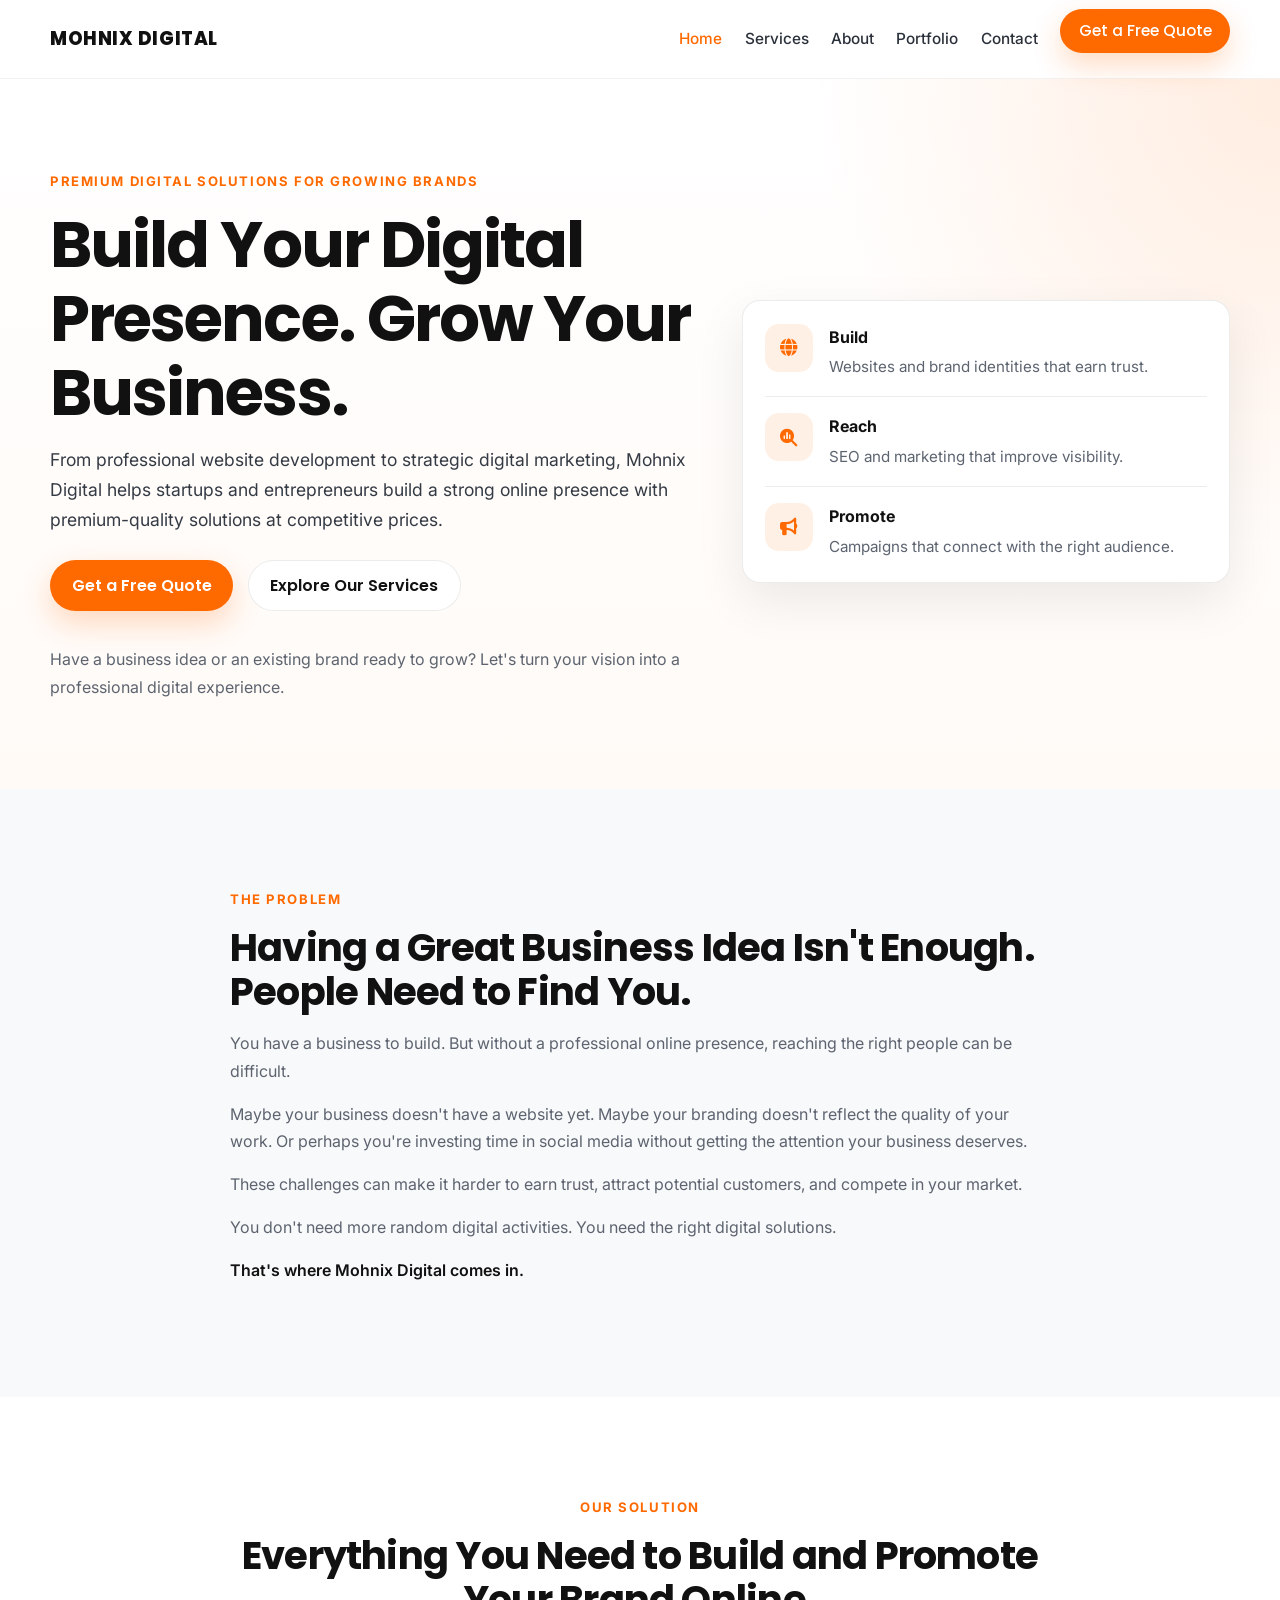
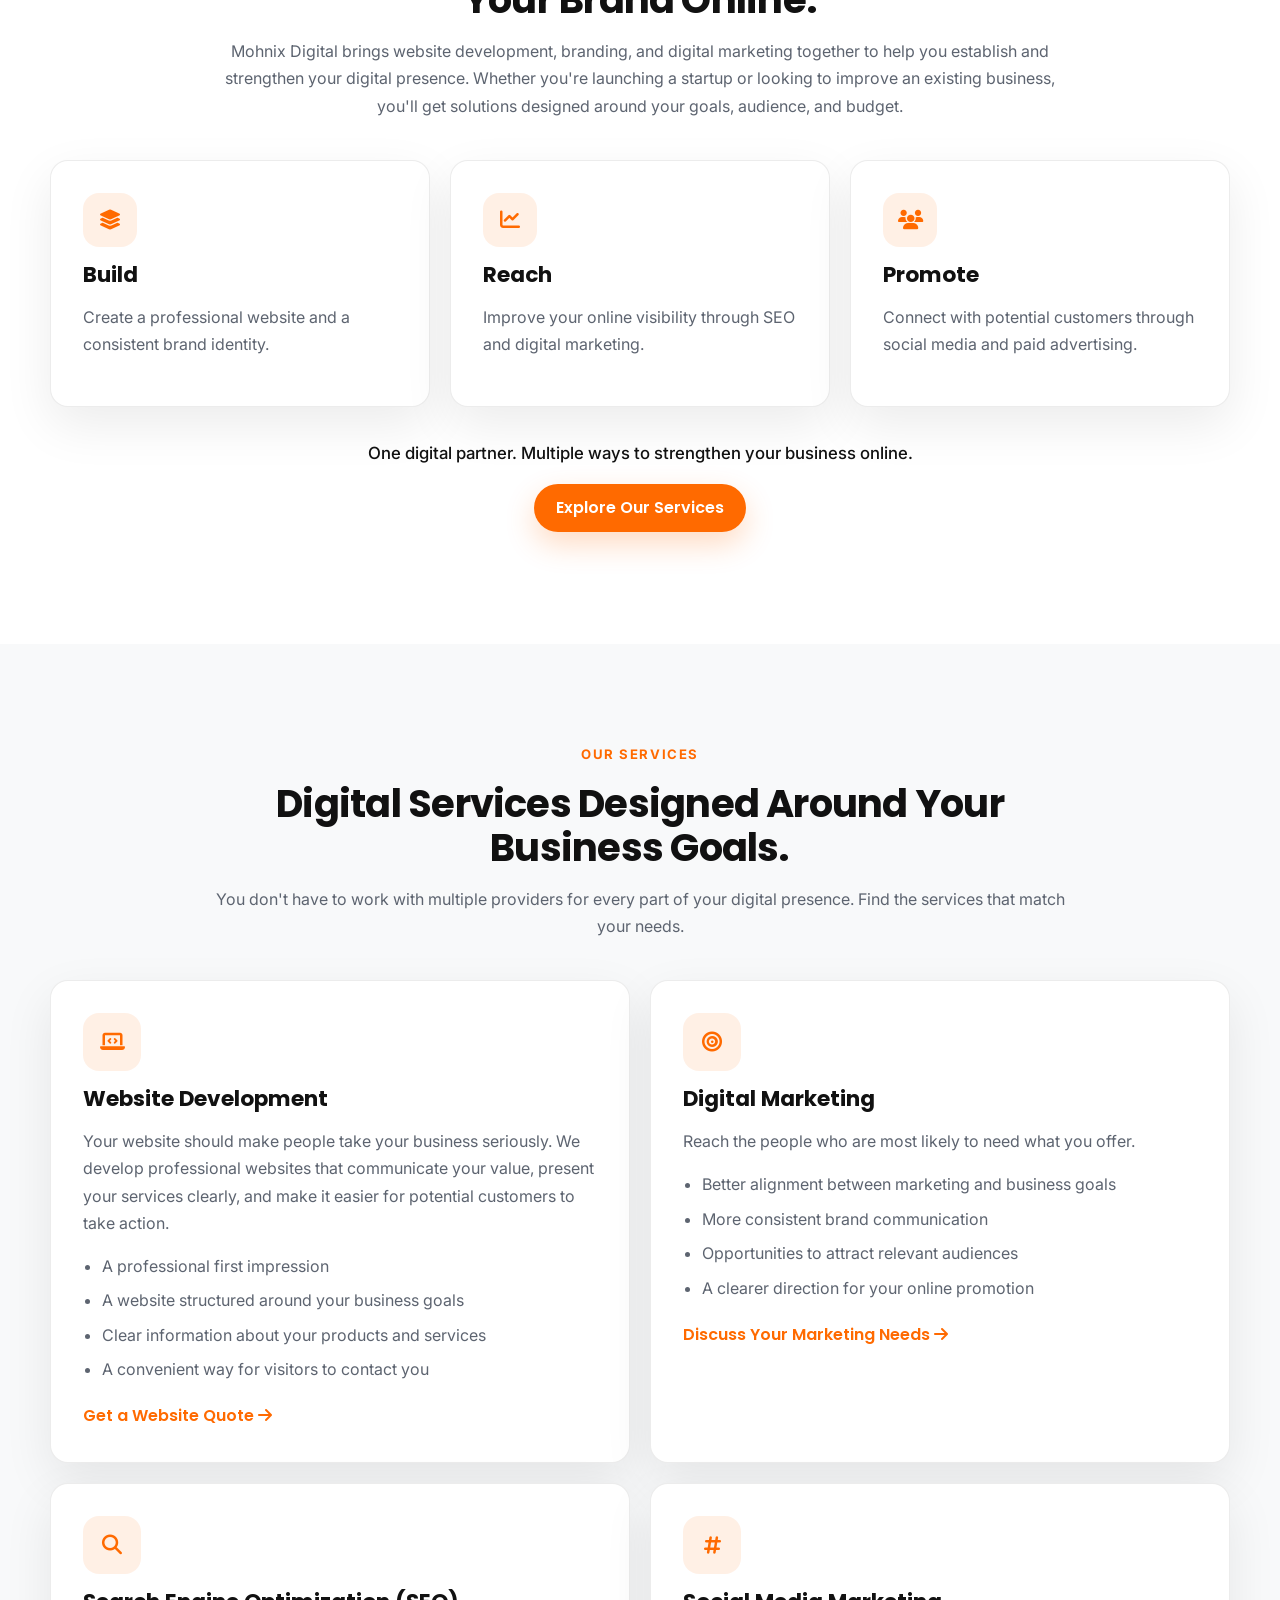
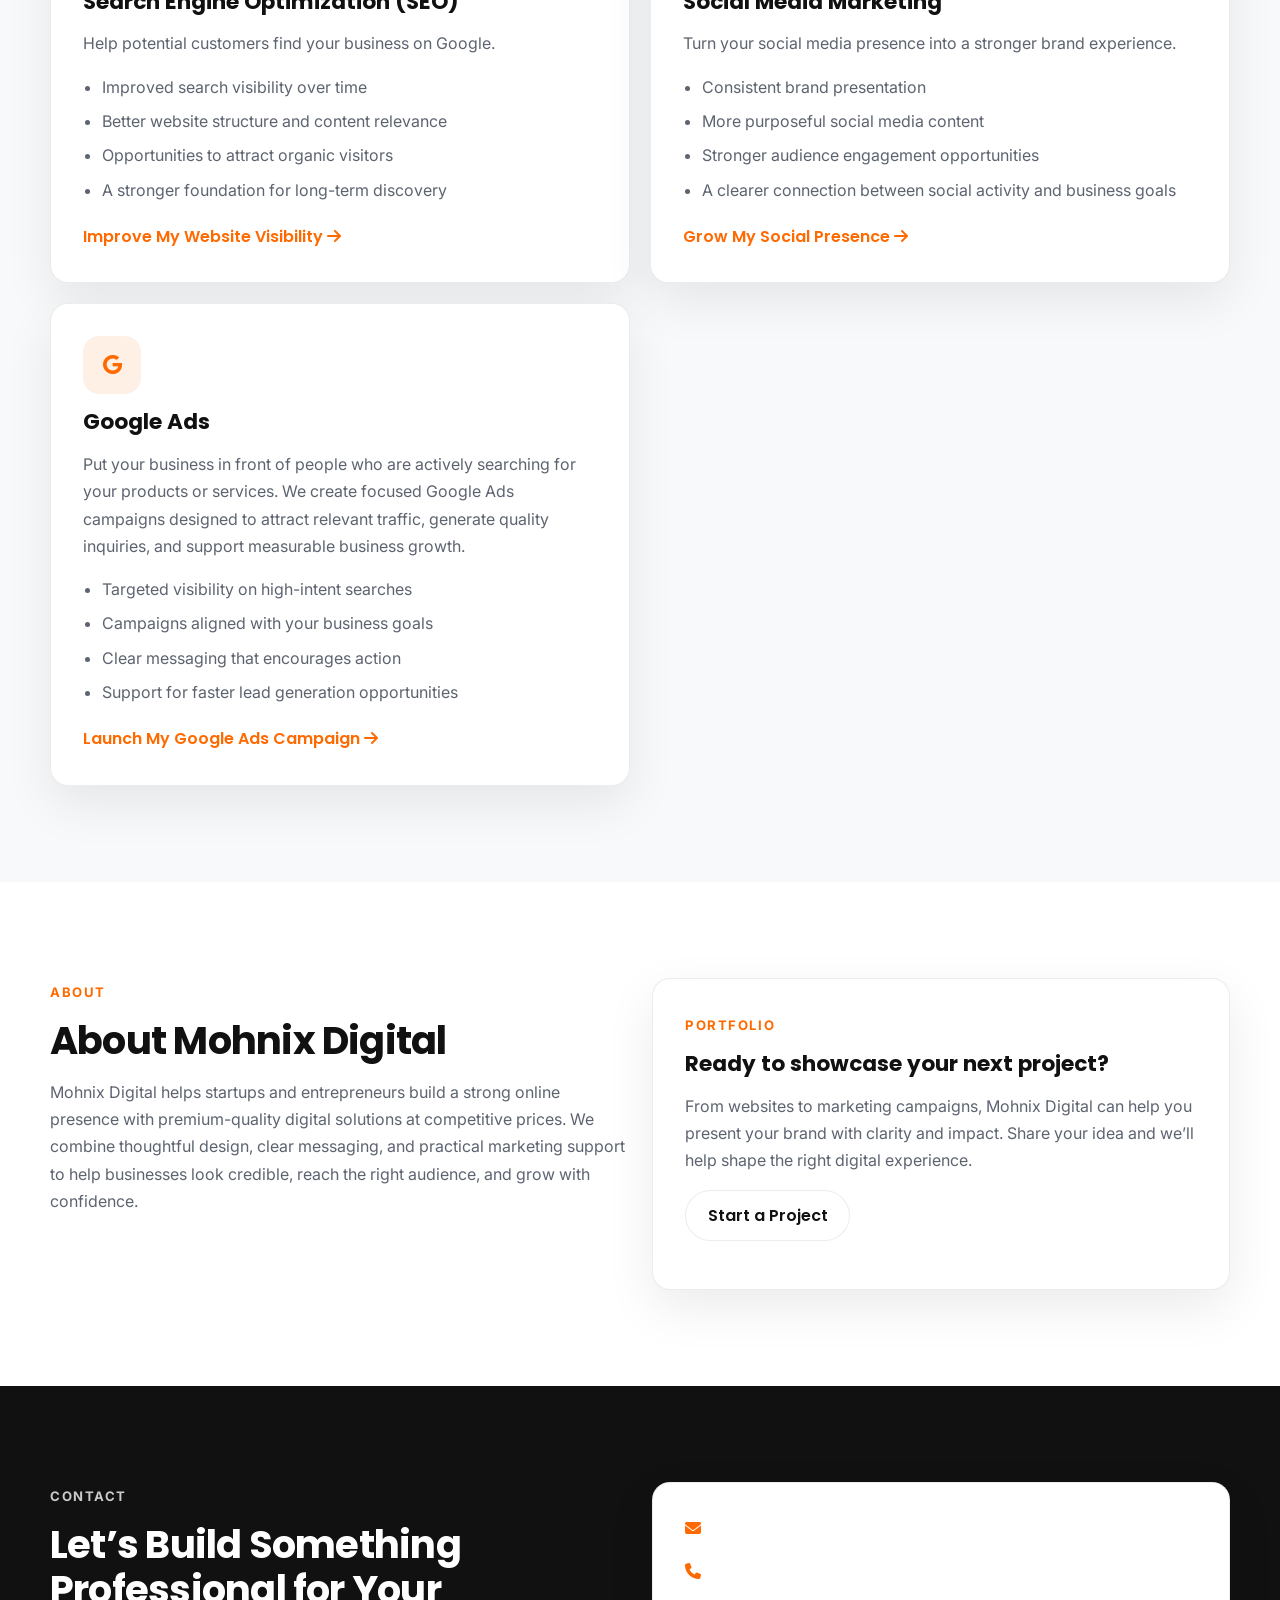
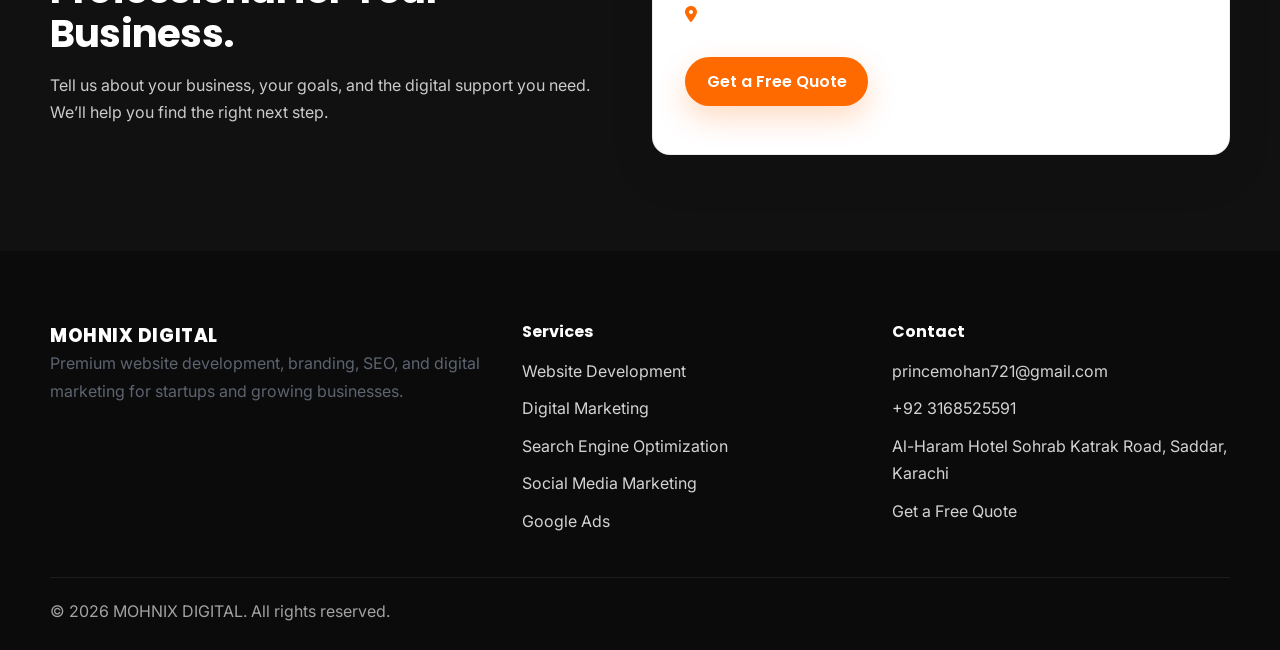
==== index.html @ 43c55d33 "contact added" ====
<!DOCTYPE html>
<html lang="en">
<head>
  <meta charset="UTF-8">
  <meta name="viewport" content="width=device-width, initial-scale=1.0">
  <meta name="description" content="Mohnix Digital helps startups and entrepreneurs build a strong online presence with website development, branding, SEO, and digital marketing.">
  <title>MOHNIX DIGITAL | Build Your Digital Presence</title>
  <link rel="preconnect" href="https://fonts.googleapis.com">
  <link rel="preconnect" href="https://fonts.gstatic.com" crossorigin>
  <link href="https://fonts.googleapis.com/css2?family=Inter:wght@400;500;600;700&family=Poppins:wght@500;600;700;800&display=swap" rel="stylesheet">
  <link rel="stylesheet" href="https://cdnjs.cloudflare.com/ajax/libs/font-awesome/6.5.2/css/all.min.css">
  <link rel="stylesheet" href="style.css">
</head>
<body>
  <header class="site-header">
    <div class="container nav-wrap">
      <a class="logo" href="index.html">MOHNIX DIGITAL</a>
      <button class="menu-toggle" aria-label="Toggle navigation" aria-expanded="false" aria-controls="site-nav">
        <span></span><span></span><span></span>
      </button>
      <nav class="site-nav" id="site-nav">
        <a href="index.html" class="active">Home</a>
        <a href="services.html">Services</a>
        <a href="#about">About</a>
        <a href="#portfolio">Portfolio</a>
        <a href="#contact">Contact</a>
        <a href="#contact" class="btn btn-primary nav-cta">Get a Free Quote</a>
      </nav>
    </div>
  </header>

  <main>
    <section class="hero">
      <div class="container hero-grid">
        <div class="hero-copy reveal">
          <p class="eyebrow">Premium Digital Solutions for Growing Brands</p>
          <h1>Build Your Digital Presence. Grow Your Business.</h1>
          <p class="lead">From professional website development to strategic digital marketing, Mohnix Digital helps startups and entrepreneurs build a strong online presence with premium-quality solutions at competitive prices.</p>
          <div class="hero-actions">
            <a href="#contact" class="btn btn-primary">Get a Free Quote</a>
            <a href="services.html" class="btn btn-secondary">Explore Our Services</a>
          </div>
          <p class="supporting">Have a business idea or an existing brand ready to grow? Let's turn your vision into a professional digital experience.</p>
        </div>
        <div class="hero-panel reveal">
          <div class="panel-card">
            <div class="panel-stat">
              <i class="fa-solid fa-globe"></i>
              <div>
                <strong>Build</strong>
                <span>Websites and brand identities that earn trust.</span>
              </div>
            </div>
            <div class="panel-stat">
              <i class="fa-solid fa-magnifying-glass-chart"></i>
              <div>
                <strong>Reach</strong>
                <span>SEO and marketing that improve visibility.</span>
              </div>
            </div>
            <div class="panel-stat">
              <i class="fa-solid fa-bullhorn"></i>
              <div>
                <strong>Promote</strong>
                <span>Campaigns that connect with the right audience.</span>
              </div>
            </div>
          </div>
        </div>
      </div>
    </section>

    <section class="section section-light" id="problem">
      <div class="container narrow reveal">
        <p class="eyebrow">The Problem</p>
        <h2>Having a Great Business Idea Isn't Enough. People Need to Find You.</h2>
        <p>You have a business to build. But without a professional online presence, reaching the right people can be difficult.</p>
        <p>Maybe your business doesn't have a website yet. Maybe your branding doesn't reflect the quality of your work. Or perhaps you're investing time in social media without getting the attention your business deserves.</p>
        <p>These challenges can make it harder to earn trust, attract potential customers, and compete in your market.</p>
        <p>You don't need more random digital activities. You need the right digital solutions.</p>
        <p class="highlight-text">That's where Mohnix Digital comes in.</p>
      </div>
    </section>

    <section class="section" id="solution">
      <div class="container">
        <div class="section-heading reveal">
          <p class="eyebrow">Our Solution</p>
          <h2>Everything You Need to Build and Promote Your Brand Online.</h2>
          <p>Mohnix Digital brings website development, branding, and digital marketing together to help you establish and strengthen your digital presence. Whether you're launching a startup or looking to improve an existing business, you'll get solutions designed around your goals, audience, and budget.</p>
        </div>
        <div class="solution-grid">
          <article class="feature-card reveal">
            <i class="fa-solid fa-layer-group"></i>
            <h3>Build</h3>
            <p>Create a professional website and a consistent brand identity.</p>
          </article>
          <article class="feature-card reveal">
            <i class="fa-solid fa-chart-line"></i>
            <h3>Reach</h3>
            <p>Improve your online visibility through SEO and digital marketing.</p>
          </article>
          <article class="feature-card reveal">
            <i class="fa-solid fa-users"></i>
            <h3>Promote</h3>
            <p>Connect with potential customers through social media and paid advertising.</p>
          </article>
        </div>
        <div class="solution-footer reveal">
          <p>One digital partner. Multiple ways to strengthen your business online.</p>
          <a href="services.html" class="btn btn-primary">Explore Our Services</a>
        </div>
      </div>
    </section>

    <section class="section section-light" id="services">
      <div class="container">
        <div class="section-heading reveal">
          <p class="eyebrow">Our Services</p>
          <h2>Digital Services Designed Around Your Business Goals.</h2>
          <p>You don't have to work with multiple providers for every part of your digital presence. Find the services that match your needs.</p>
        </div>
        <div class="services-grid">
          <article class="service-card reveal">
            <div class="service-icon"><i class="fa-solid fa-laptop-code"></i></div>
            <h3>Website Development</h3>
            <p>Your website should make people take your business seriously. We develop professional websites that communicate your value, present your services clearly, and make it easier for potential customers to take action.</p>
            <ul>
              <li>A professional first impression</li>
              <li>A website structured around your business goals</li>
              <li>Clear information about your products and services</li>
              <li>A convenient way for visitors to contact you</li>
            </ul>
            <a href="#contact" class="text-link">Get a Website Quote <i class="fa-solid fa-arrow-right"></i></a>
          </article>

          <article class="service-card reveal">
            <div class="service-icon"><i class="fa-solid fa-bullseye"></i></div>
            <h3>Digital Marketing</h3>
            <p>Reach the people who are most likely to need what you offer.</p>
            <ul>
              <li>Better alignment between marketing and business goals</li>
              <li>More consistent brand communication</li>
              <li>Opportunities to attract relevant audiences</li>
              <li>A clearer direction for your online promotion</li>
            </ul>
            <a href="#contact" class="text-link">Discuss Your Marketing Needs <i class="fa-solid fa-arrow-right"></i></a>
          </article>

          <article class="service-card reveal">
            <div class="service-icon"><i class="fa-solid fa-magnifying-glass"></i></div>
            <h3>Search Engine Optimization (SEO)</h3>
            <p>Help potential customers find your business on Google.</p>
            <ul>
              <li>Improved search visibility over time</li>
              <li>Better website structure and content relevance</li>
              <li>Opportunities to attract organic visitors</li>
              <li>A stronger foundation for long-term discovery</li>
            </ul>
            <a href="#contact" class="text-link">Improve My Website Visibility <i class="fa-solid fa-arrow-right"></i></a>
          </article>

          <article class="service-card reveal">
            <div class="service-icon"><i class="fa-solid fa-hashtag"></i></div>
            <h3>Social Media Marketing</h3>
            <p>Turn your social media presence into a stronger brand experience.</p>
            <ul>
              <li>Consistent brand presentation</li>
              <li>More purposeful social media content</li>
              <li>Stronger audience engagement opportunities</li>
              <li>A clearer connection between social activity and business goals</li>
            </ul>
            <a href="#contact" class="text-link">Grow My Social Presence <i class="fa-solid fa-arrow-right"></i></a>
          </article>

          <article class="service-card reveal">
            <div class="service-icon"><i class="fa-brands fa-google"></i></div>
            <h3>Google Ads</h3>
            <p>Put your business in front of people who are actively searching for your products or services. We create focused Google Ads campaigns designed to attract relevant traffic, generate quality inquiries, and support measurable business growth.</p>
            <ul>
              <li>Targeted visibility on high-intent searches</li>
              <li>Campaigns aligned with your business goals</li>
              <li>Clear messaging that encourages action</li>
              <li>Support for faster lead generation opportunities</li>
            </ul>
            <a href="#contact" class="text-link">Launch My Google Ads Campaign <i class="fa-solid fa-arrow-right"></i></a>
          </article>
        </div>
      </div>
    </section>

    <section class="section" id="about">
      <div class="container about-grid">
        <div class="reveal">
          <p class="eyebrow">About</p>
          <h2>About Mohnix Digital</h2>
          <p>Mohnix Digital helps startups and entrepreneurs build a strong online presence with premium-quality digital solutions at competitive prices. We combine thoughtful design, clear messaging, and practical marketing support to help businesses look credible, reach the right audience, and grow with confidence.</p>
        </div>
        <div class="about-highlight reveal" id="portfolio">
          <p class="eyebrow">Portfolio</p>
          <h3>Ready to showcase your next project?</h3>
          <p>From websites to marketing campaigns, Mohnix Digital can help you present your brand with clarity and impact. Share your idea and we’ll help shape the right digital experience.</p>
          <a href="#contact" class="btn btn-secondary">Start a Project</a>
        </div>
      </div>
    </section>

    <section class="section section-dark" id="contact">
      <div class="container contact-grid">
        <div class="reveal">
          <p class="eyebrow">Contact</p>
          <h2>Let’s Build Something Professional for Your Business.</h2>
          <p>Tell us about your business, your goals, and the digital support you need. We’ll help you find the right next step.</p>
        </div>
        <div class="contact-card reveal">
          <p><i class="fa-solid fa-envelope"></i> <a href="mailto:princemohan721@gmail.com">princemohan721@gmail.com</a></p>
          <p><i class="fa-solid fa-phone"></i> <a href="tel:+923168525591">+92 3168525591</a></p>
          <p><i class="fa-solid fa-location-dot"></i> Al-Haram Hotel Sohrab Katrak Road, Saddar, Karachi</p>
          <a href="mailto:princemohan721@gmail.com" class="btn btn-primary">Get a Free Quote</a>
        </div>
      </div>
    </section>
  </main>

  <footer class="site-footer">
    <div class="container footer-grid">
      <div>
        <a class="logo footer-logo" href="index.html">MOHNIX DIGITAL</a>
        <p>Premium website development, branding, SEO, and digital marketing for startups and growing businesses.</p>
      </div>
      <div>
        <h4>Services</h4>
        <ul class="footer-links">
          <li><a href="services.html">Website Development</a></li>
          <li><a href="services.html">Digital Marketing</a></li>
          <li><a href="services.html">Search Engine Optimization</a></li>
          <li><a href="services.html">Social Media Marketing</a></li>
          <li><a href="services.html">Google Ads</a></li>
        </ul>
      </div>
      <div>
        <h4>Contact</h4>
        <ul class="footer-links">
          <li><a href="mailto:princemohan721@gmail.com">princemohan721@gmail.com</a></li>
          <li><a href="tel:+923168525591">+92 3168525591</a></li>
          <li>Al-Haram Hotel Sohrab Katrak Road, Saddar, Karachi</li>
          <li><a href="#contact">Get a Free Quote</a></li>
        </ul>
      </div>
    </div>
    <div class="container footer-bottom">
      <p>&copy; <span id="year"></span> MOHNIX DIGITAL. All rights reserved.</p>
    </div>
  </footer>

  <script src="script.js"></script>
</body>
</html>
---- style.css ----
:root {
  --primary: #ff6a00;
  --primary-dark: #e35f00;
  --black: #111111;
  --white: #ffffff;
  --light: #f8f9fa;
  --muted: #5d6470;
  --border: rgba(17, 17, 17, 0.08);
  --shadow: 0 18px 50px rgba(17, 17, 17, 0.08);
  --radius: 18px;
  --container: 1180px;
}

* { box-sizing: border-box; }
html { scroll-behavior: smooth; }
body {
  margin: 0;
  font-family: "Inter", sans-serif;
  color: var(--black);
  background: var(--white);
  line-height: 1.7;
}
img { max-width: 100%; display: block; }
a { color: inherit; text-decoration: none; }
ul { margin: 0; padding-left: 1.2rem; }
h1, h2, h3, h4, .logo, .btn {
  font-family: "Poppins", sans-serif;
  line-height: 1.15;
  margin: 0 0 1rem;
}
h1 { font-size: clamp(2.4rem, 5vw, 4.4rem); letter-spacing: -0.03em; }
h2 { font-size: clamp(1.8rem, 3vw, 3rem); letter-spacing: -0.02em; }
h3 { font-size: 1.35rem; }
p { margin: 0 0 1rem; color: var(--muted); }

.container {
  width: min(calc(100% - 2rem), var(--container));
  margin: 0 auto;
}
.narrow { max-width: 820px; }
.section { padding: 6rem 0; }
.section-light { background: var(--light); }
.section-dark {
  background: var(--black);
  color: var(--white);
}
.section-dark p, .section-dark .eyebrow { color: rgba(255,255,255,0.78); }
.eyebrow {
  display: inline-block;
  margin-bottom: 1rem;
  font-size: 0.82rem;
  font-weight: 700;
  letter-spacing: 0.12em;
  text-transform: uppercase;
  color: var(--primary);
}
.lead { font-size: 1.1rem; color: #353b45; }
.highlight-text { color: var(--black); font-weight: 600; }

.site-header {
  position: sticky;
  top: 0;
  z-index: 50;
  background: rgba(255,255,255,0.82);
  backdrop-filter: blur(14px);
  border-bottom: 1px solid rgba(17,17,17,0.06);
}
.nav-wrap {
  display: flex;
  align-items: center;
  justify-content: space-between;
  min-height: 78px;
  gap: 1rem;
}
.logo {
  font-size: 1.15rem;
  font-weight: 800;
  letter-spacing: 0.03em;
  margin: 0;
}
.site-nav {
  display: flex;
  align-items: center;
  gap: 1.4rem;
}
.site-nav a {
  font-size: 0.96rem;
  font-weight: 500;
  color: #2b313b;
}
.site-nav a.active, .site-nav a:hover { color: var(--primary); }
.menu-toggle {
  display: none;
  width: 46px;
  height: 46px;
  border: 1px solid var(--border);
  border-radius: 12px;
  background: var(--white);
  cursor: pointer;
  padding: 10px;
}
.menu-toggle span {
  display: block;
  height: 2px;
  background: var(--black);
  margin: 6px 0;
  transition: 0.25s ease;
}

.btn {
  display: inline-flex;
  align-items: center;
  justify-content: center;
  gap: 0.5rem;
  padding: 0.95rem 1.35rem;
  border-radius: 999px;
  font-weight: 600;
  transition: transform 0.2s ease, box-shadow 0.2s ease, background 0.2s ease, color 0.2s ease;
}
.btn:hover { transform: translateY(-2px); }
.btn-primary {
  background: var(--primary);
  color: var(--white);
  box-shadow: 0 12px 30px rgba(255, 106, 0, 0.24);
}
.btn-primary:hover { background: var(--primary-dark); }
.btn-secondary {
  background: var(--white);
  color: var(--black);
  border: 1px solid var(--border);
}
.btn-secondary:hover { border-color: rgba(255,106,0,0.35); color: var(--primary); }
.nav-cta { color: var(--white) !important; padding: 0.8rem 1.15rem; }

.hero {
  padding: 5.5rem 0 4.5rem;
  background: radial-gradient(circle at top right, rgba(255,106,0,0.12), transparent 32%), linear-gradient(180deg, #fff 0%, #fffaf6 100%);
}
.hero-grid {
  display: grid;
  grid-template-columns: 1.15fr 0.85fr;
  gap: 2rem;
  align-items: center;
}
.hero-actions {
  display: flex;
  flex-wrap: wrap;
  gap: 0.9rem;
  margin: 1.6rem 0 1.2rem;
}
.supporting { max-width: 680px; }
.panel-card, .feature-card, .service-card, .contact-card, .about-highlight {
  background: var(--white);
  border: 1px solid var(--border);
  border-radius: var(--radius);
  box-shadow: var(--shadow);
}
.panel-card { padding: 1.4rem; }
.panel-stat {
  display: flex;
  gap: 1rem;
  padding: 1rem 0;
  border-bottom: 1px solid var(--border);
}
.panel-stat:last-child { border-bottom: 0; padding-bottom: 0; }
.panel-stat:first-child { padding-top: 0; }
.panel-stat i {
  width: 48px;
  height: 48px;
  border-radius: 14px;
  display: grid;
  place-items: center;
  background: rgba(255,106,0,0.1);
  color: var(--primary);
  font-size: 1.1rem;
  flex: 0 0 auto;
}
.panel-stat strong { display: block; color: var(--black); margin-bottom: 0.15rem; }
.panel-stat span { color: var(--muted); font-size: 0.95rem; }

.section-heading {
  text-align: center;
  max-width: 860px;
  margin: 0 auto 2.5rem;
}
.solution-grid {
  display: grid;
  grid-template-columns: repeat(3, 1fr);
  gap: 1.25rem;
}
.feature-card { padding: 2rem; }
.feature-card i, .service-icon i {
  font-size: 1.25rem;
  color: var(--primary);
}
.feature-card i {
  width: 54px;
  height: 54px;
  display: grid;
  place-items: center;
  border-radius: 16px;
  background: rgba(255,106,0,0.1);
  margin-bottom: 1rem;
}
.solution-footer {
  text-align: center;
  margin-top: 2rem;
}
.solution-footer p { font-size: 1.05rem; color: var(--black); font-weight: 500; }

.services-grid {
  display: grid;
  grid-template-columns: repeat(2, 1fr);
  gap: 1.25rem;
}
.service-card {
  padding: 2rem;
  transition: transform 0.2s ease, box-shadow 0.2s ease;
}
.service-card:hover { transform: translateY(-4px); box-shadow: 0 24px 60px rgba(17,17,17,0.1); }
.service-icon {
  width: 58px;
  height: 58px;
  display: grid;
  place-items: center;
  border-radius: 16px;
  background: rgba(255,106,0,0.1);
  margin-bottom: 1rem;
}
.service-card ul { margin: 1rem 0 1.2rem; color: var(--muted); }
.service-card li { margin-bottom: 0.45rem; }
.text-link {
  color: var(--primary);
  font-weight: 600;
  font-family: "Poppins", sans-serif;
}
.text-link:hover { color: var(--primary-dark); }

.about-grid, .contact-grid {
  display: grid;
  grid-template-columns: 1fr 1fr;
  gap: 1.5rem;
  align-items: start;
}
.about-highlight, .contact-card { padding: 2rem; }
.contact-card p {
  display: flex;
  gap: 0.8rem;
  align-items: flex-start;
  color: rgba(255,255,255,0.86);
}
.contact-card i { color: var(--primary); margin-top: 0.3rem; }
.contact-card .btn { margin-top: 0.8rem; }

.page-hero {
  padding: 5rem 0 3.5rem;
  background: radial-gradient(circle at top right, rgba(255,106,0,0.12), transparent 30%), var(--white);
  text-align: center;
}

.site-footer {
  background: #0b0b0b;
  color: rgba(255,255,255,0.82);
  padding: 4.5rem 0 1.5rem;
}
.footer-grid {
  display: grid;
  grid-template-columns: 1.3fr 1fr 1fr;
  gap: 2rem;
}
.footer-logo, .site-footer h4 { color: var(--white); }
.footer-links {
  list-style: none;
  padding: 0;
}
.footer-links li { margin-bottom: 0.65rem; }
.footer-links a:hover { color: var(--primary); }
.footer-bottom {
  margin-top: 2rem;
  padding-top: 1.25rem;
  border-top: 1px solid rgba(255,255,255,0.08);
}
.footer-bottom p { margin: 0; color: rgba(255,255,255,0.62); }

.reveal {
  opacity: 0;
  transform: translateY(18px);
  transition: opacity 0.6s ease, transform 0.6s ease;
}
.reveal.visible {
  opacity: 1;
  transform: translateY(0);
}

@media (max-width: 980px) {
  .hero-grid, .solution-grid, .services-grid, .about-grid, .contact-grid, .footer-grid {
    grid-template-columns: 1fr;
  }
  .menu-toggle { display: inline-block; }
  .site-nav {
    position: absolute;
    top: calc(100% + 0.5rem);
    left: 1rem;
    right: 1rem;
    display: none;
    flex-direction: column;
    align-items: stretch;
    gap: 0.2rem;
    padding: 1rem;
    background: rgba(255,255,255,0.98);
    border: 1px solid var(--border);
    border-radius: 16px;
    box-shadow: var(--shadow);
  }
  .site-nav.open { display: flex; }
  .site-nav a { padding: 0.7rem 0.4rem; }
  .nav-cta { width: 100%; margin-top: 0.4rem; }
}

@media (max-width: 640px) {
  .section { padding: 4.5rem 0; }
  .hero { padding-top: 4rem; }
  .service-card, .feature-card, .about-highlight, .contact-card, .panel-card { padding: 1.4rem; }
  .btn { width: 100%; }
  .hero-actions { flex-direction: column; }
}

@media (prefers-reduced-motion: reduce) {
  html { scroll-behavior: auto; }
  .reveal, .btn, .service-card, .menu-toggle span { transition: none; }
  .reveal { opacity: 1; transform: none; }
}
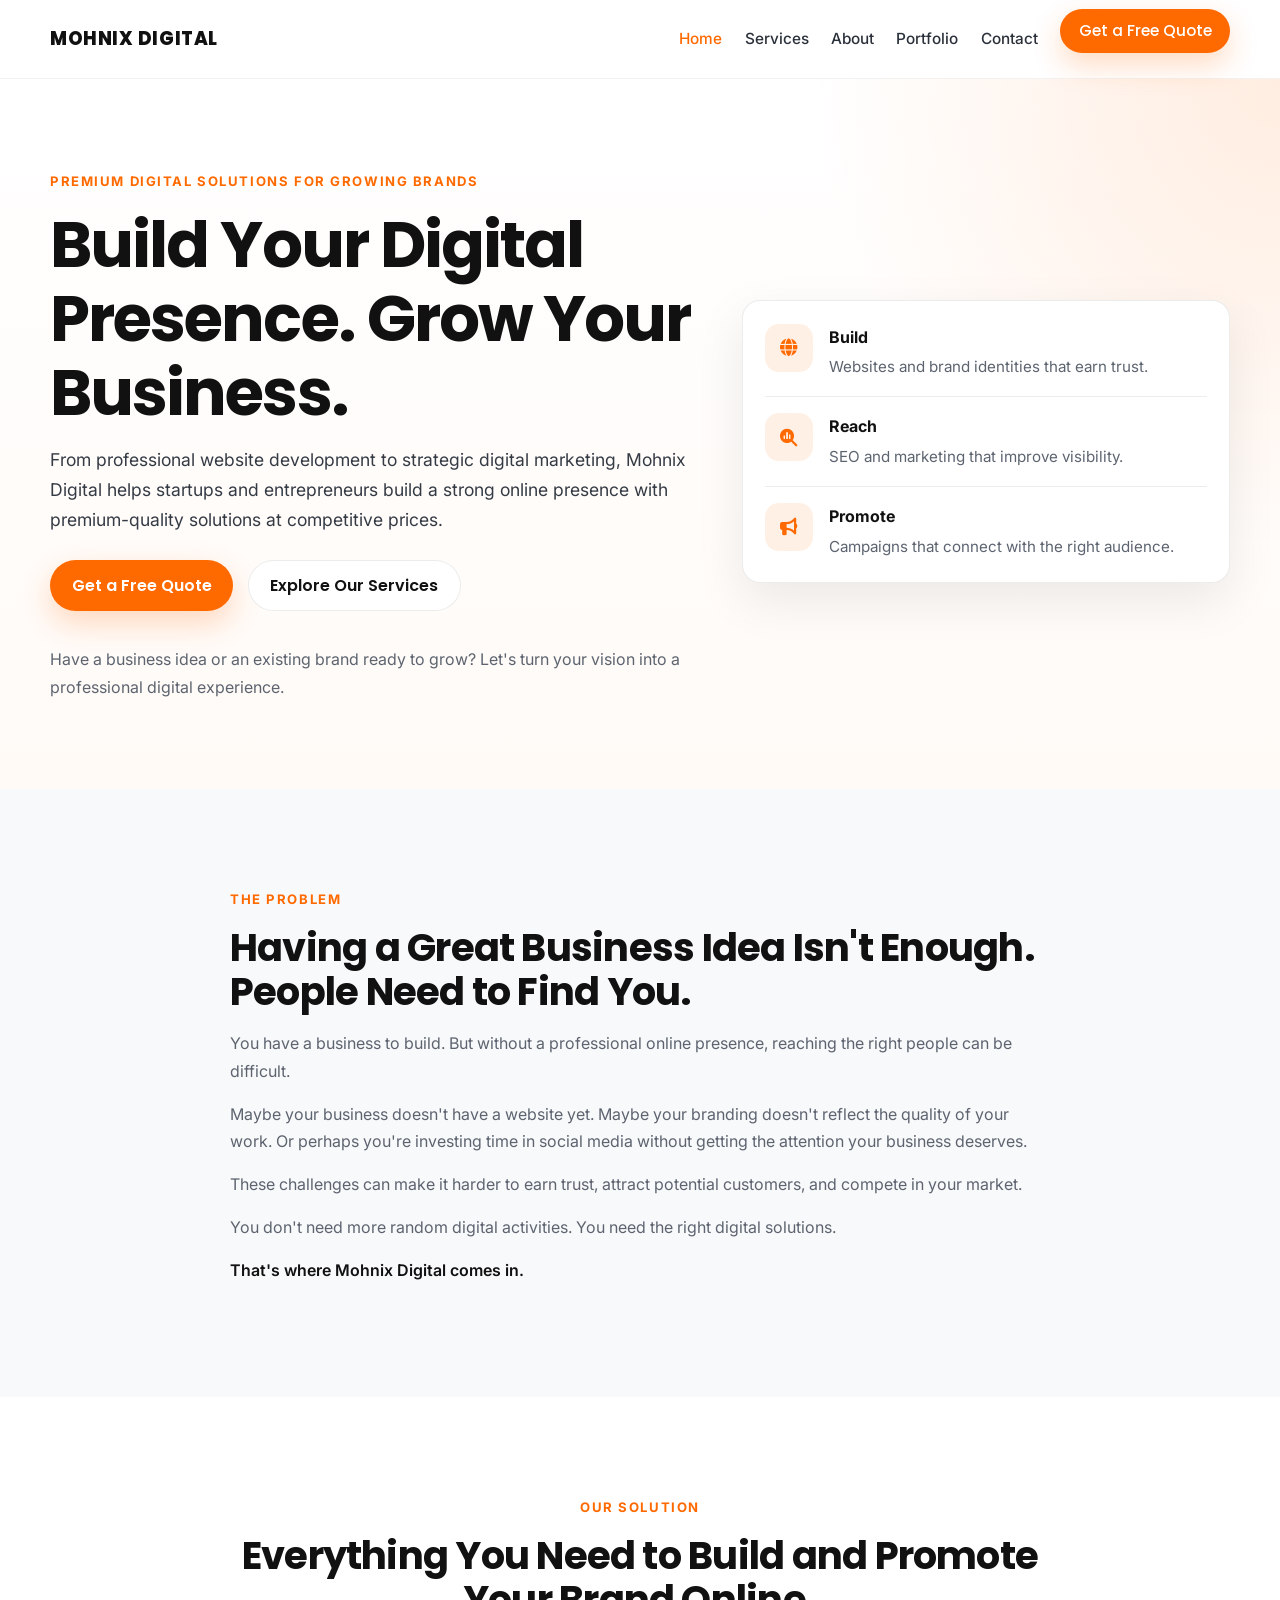
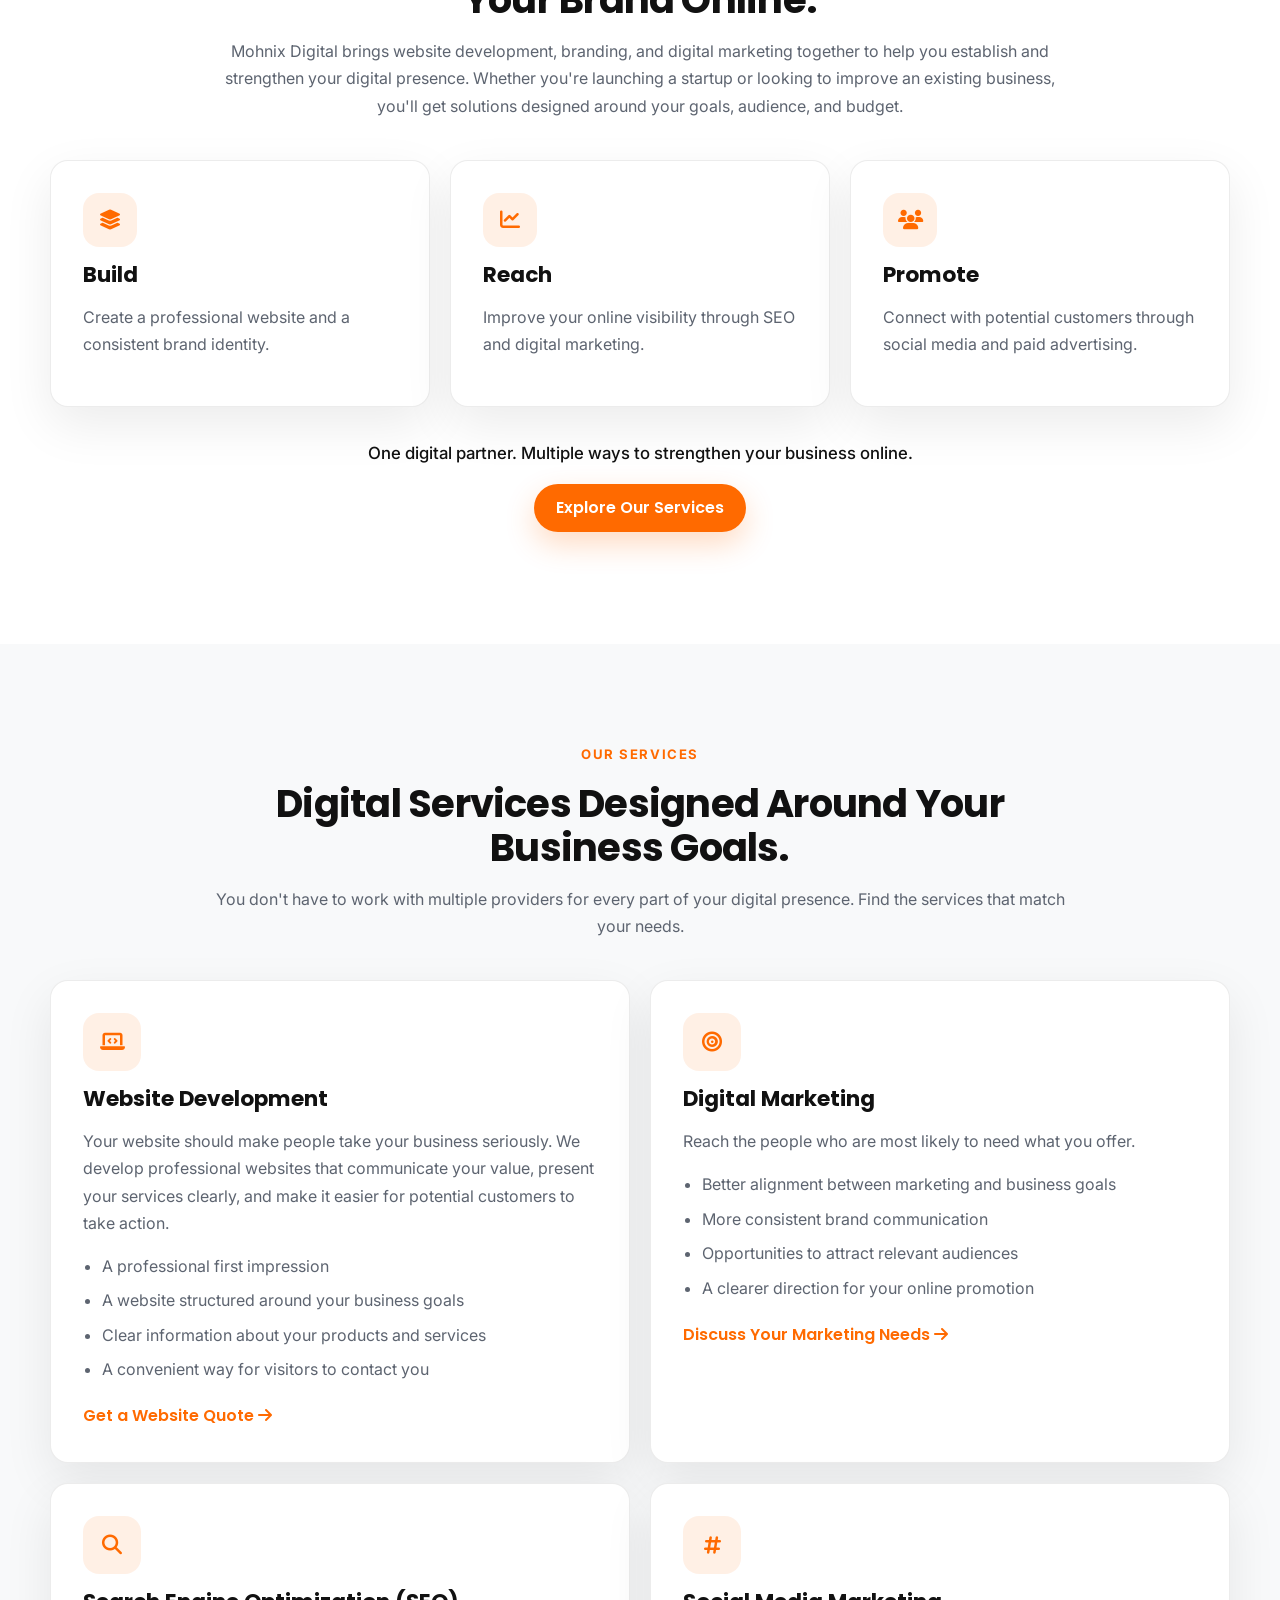
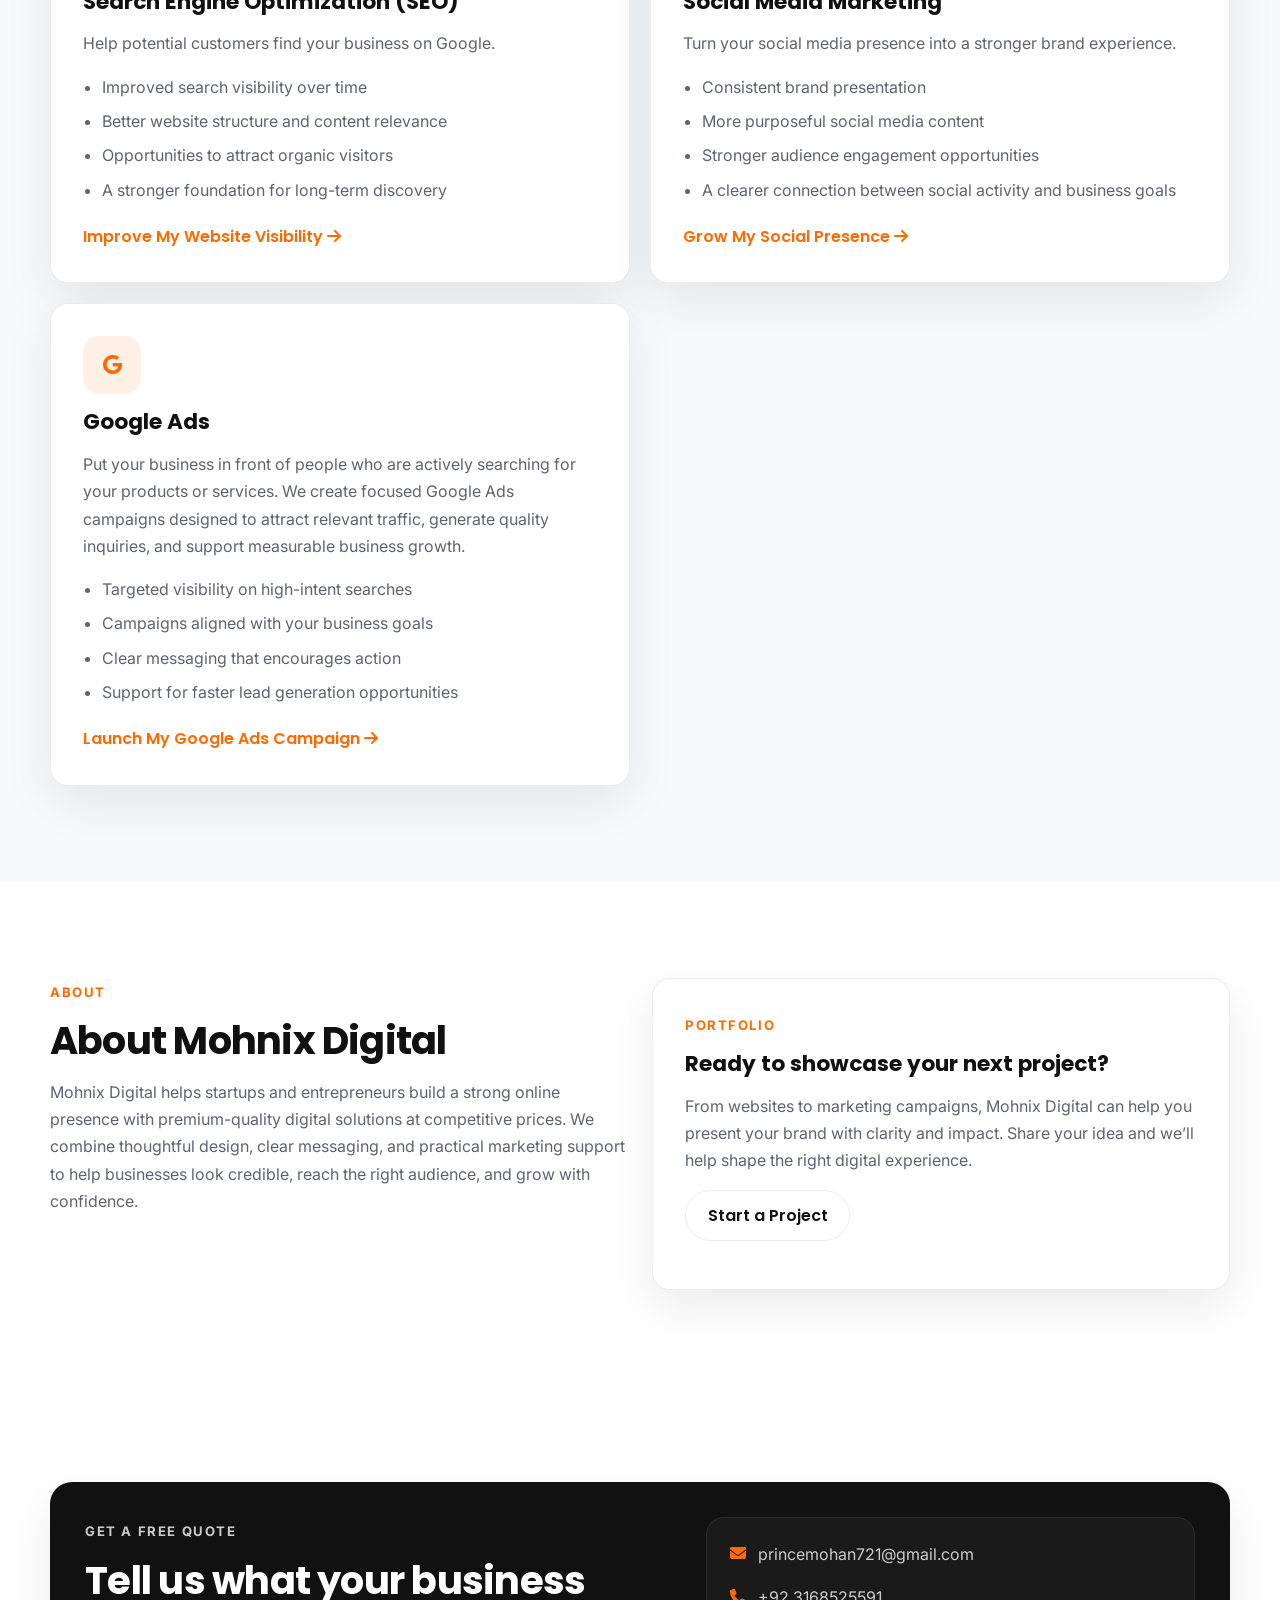
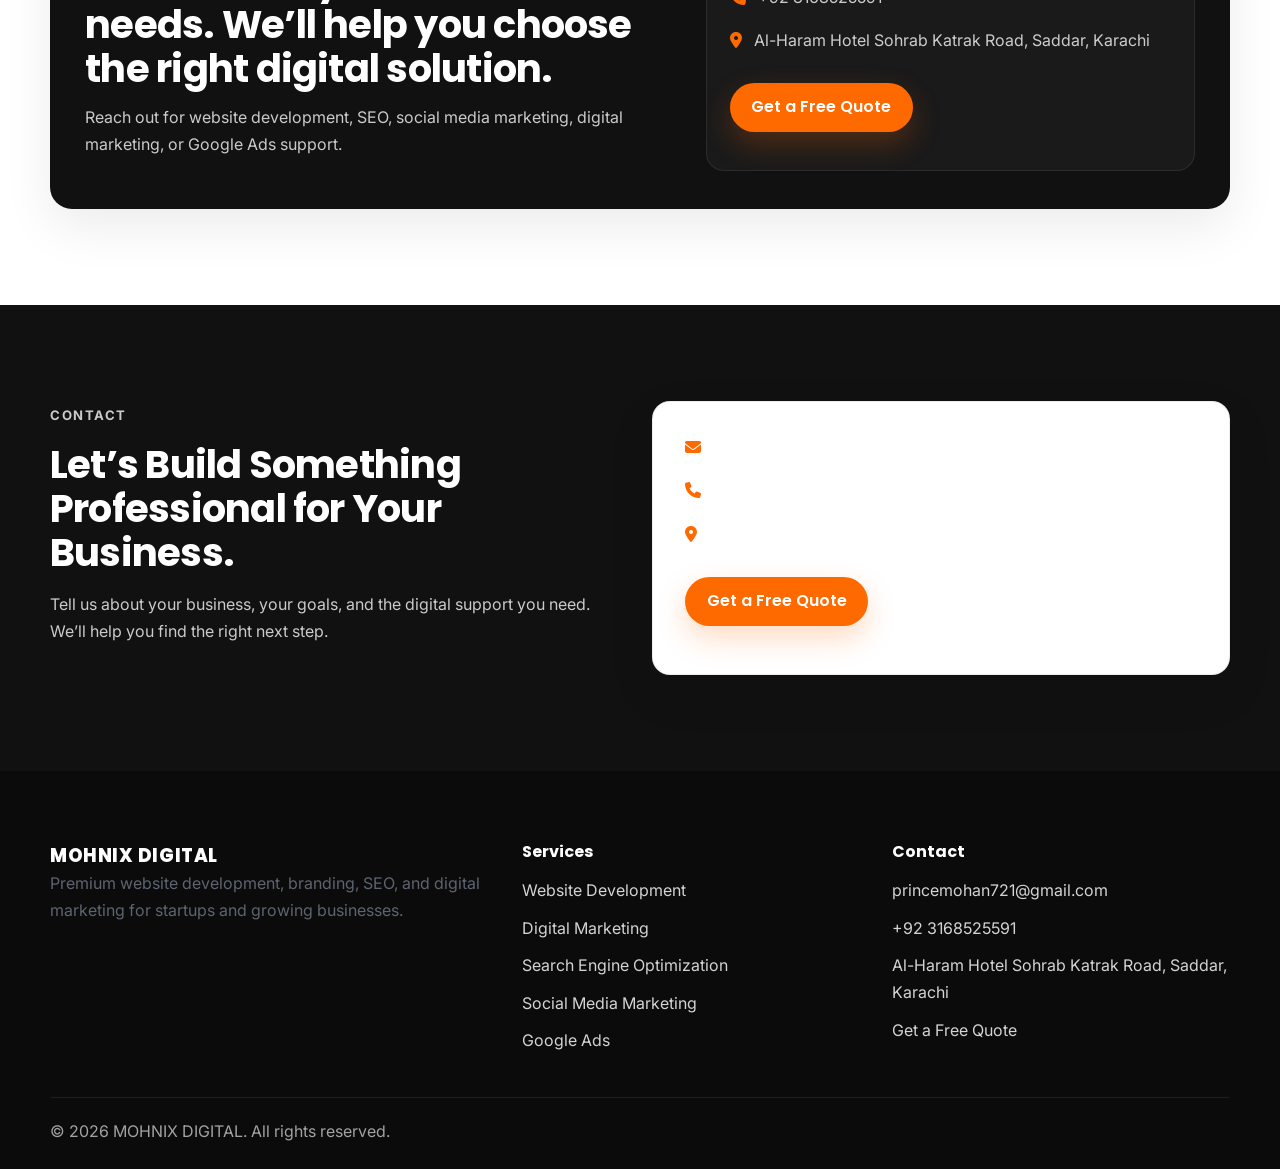
==== commit 138293ff: "again some changes in get free quotes" ====
--- a/index.html
+++ b/index.html
@@ -24,7 +24,7 @@
         <a href="#about">About</a>
         <a href="#portfolio">Portfolio</a>
         <a href="#contact">Contact</a>
-        <a href="#contact" class="btn btn-primary nav-cta">Get a Free Quote</a>
+        <a href="#quote" class="btn btn-primary nav-cta">Get a Free Quote</a>
       </nav>
     </div>
   </header>
@@ -37,7 +37,7 @@
           <h1>Build Your Digital Presence. Grow Your Business.</h1>
           <p class="lead">From professional website development to strategic digital marketing, Mohnix Digital helps startups and entrepreneurs build a strong online presence with premium-quality solutions at competitive prices.</p>
           <div class="hero-actions">
-            <a href="#contact" class="btn btn-primary">Get a Free Quote</a>
+            <a href="#quote" class="btn btn-primary">Get a Free Quote</a>
             <a href="services.html" class="btn btn-secondary">Explore Our Services</a>
           </div>
           <p class="supporting">Have a business idea or an existing brand ready to grow? Let's turn your vision into a professional digital experience.</p>
@@ -131,7 +131,7 @@
               <li>Clear information about your products and services</li>
               <li>A convenient way for visitors to contact you</li>
             </ul>
-            <a href="#contact" class="text-link">Get a Website Quote <i class="fa-solid fa-arrow-right"></i></a>
+            <a href="services.html#quote" class="text-link">Get a Website Quote <i class="fa-solid fa-arrow-right"></i></a>
           </article>
 
           <article class="service-card reveal">
@@ -144,7 +144,7 @@
               <li>Opportunities to attract relevant audiences</li>
               <li>A clearer direction for your online promotion</li>
             </ul>
-            <a href="#contact" class="text-link">Discuss Your Marketing Needs <i class="fa-solid fa-arrow-right"></i></a>
+            <a href="services.html#quote" class="text-link">Discuss Your Marketing Needs <i class="fa-solid fa-arrow-right"></i></a>
           </article>
 
           <article class="service-card reveal">
@@ -157,7 +157,7 @@
               <li>Opportunities to attract organic visitors</li>
               <li>A stronger foundation for long-term discovery</li>
             </ul>
-            <a href="#contact" class="text-link">Improve My Website Visibility <i class="fa-solid fa-arrow-right"></i></a>
+            <a href="services.html#quote" class="text-link">Improve My Website Visibility <i class="fa-solid fa-arrow-right"></i></a>
           </article>
 
           <article class="service-card reveal">
@@ -170,7 +170,7 @@
               <li>Stronger audience engagement opportunities</li>
               <li>A clearer connection between social activity and business goals</li>
             </ul>
-            <a href="#contact" class="text-link">Grow My Social Presence <i class="fa-solid fa-arrow-right"></i></a>
+            <a href="services.html#quote" class="text-link">Grow My Social Presence <i class="fa-solid fa-arrow-right"></i></a>
           </article>
 
           <article class="service-card reveal">
@@ -183,7 +183,7 @@
               <li>Clear messaging that encourages action</li>
               <li>Support for faster lead generation opportunities</li>
             </ul>
-            <a href="#contact" class="text-link">Launch My Google Ads Campaign <i class="fa-solid fa-arrow-right"></i></a>
+            <a href="services.html#quote" class="text-link">Launch My Google Ads Campaign <i class="fa-solid fa-arrow-right"></i></a>
           </article>
         </div>
       </div>
@@ -201,6 +201,24 @@
           <h3>Ready to showcase your next project?</h3>
           <p>From websites to marketing campaigns, Mohnix Digital can help you present your brand with clarity and impact. Share your idea and we’ll help shape the right digital experience.</p>
           <a href="#contact" class="btn btn-secondary">Start a Project</a>
+        </div>
+      </div>
+    </section>
+
+    <section class="section" id="quote">
+      <div class="container reveal">
+        <div class="quote-card">
+          <div class="quote-copy">
+            <p class="eyebrow">Get a Free Quote</p>
+            <h2>Tell us what your business needs. We’ll help you choose the right digital solution.</h2>
+            <p>Reach out for website development, SEO, social media marketing, digital marketing, or Google Ads support.</p>
+          </div>
+          <div class="quote-contact">
+            <p><i class="fa-solid fa-envelope"></i> <a href="mailto:princemohan721@gmail.com">princemohan721@gmail.com</a></p>
+            <p><i class="fa-solid fa-phone"></i> <a href="tel:+923168525591">+92 3168525591</a></p>
+            <p><i class="fa-solid fa-location-dot"></i> Al-Haram Hotel Sohrab Katrak Road, Saddar, Karachi</p>
+            <a href="mailto:princemohan721@gmail.com" class="btn btn-primary">Get a Free Quote</a>
+          </div>
         </div>
       </div>
     </section>
@@ -244,7 +262,7 @@
           <li><a href="mailto:princemohan721@gmail.com">princemohan721@gmail.com</a></li>
           <li><a href="tel:+923168525591">+92 3168525591</a></li>
           <li>Al-Haram Hotel Sohrab Katrak Road, Saddar, Karachi</li>
-          <li><a href="#contact">Get a Free Quote</a></li>
+          <li><a href="#quote">Get a Free Quote</a></li>
         </ul>
       </div>
     </div>
--- a/style.css
+++ b/style.css
@@ -243,14 +243,36 @@
   align-items: start;
 }
 .about-highlight, .contact-card { padding: 2rem; }
-.contact-card p {
+.contact-card p, .quote-contact p {
   display: flex;
   gap: 0.8rem;
   align-items: flex-start;
   color: rgba(255,255,255,0.86);
 }
-.contact-card i { color: var(--primary); margin-top: 0.3rem; }
-.contact-card .btn { margin-top: 0.8rem; }
+.contact-card i, .quote-contact i { color: var(--primary); margin-top: 0.3rem; }
+.contact-card a, .quote-contact a { color: inherit; }
+.contact-card .btn, .quote-contact .btn { margin-top: 0.8rem; }
+
+.quote-card {
+  display: grid;
+  grid-template-columns: 1.1fr 0.9fr;
+  gap: 1.5rem;
+  align-items: start;
+  background: var(--black);
+  color: var(--white);
+  border-radius: calc(var(--radius) + 4px);
+  padding: 2.2rem;
+  box-shadow: var(--shadow);
+}
+.quote-card p, .quote-card .eyebrow { color: rgba(255,255,255,0.78); }
+.quote-card h2 { color: var(--white); margin-bottom: 0.8rem; }
+.quote-copy { max-width: 680px; }
+.quote-contact {
+  background: rgba(255,255,255,0.04);
+  border: 1px solid rgba(255,255,255,0.08);
+  border-radius: var(--radius);
+  padding: 1.4rem;
+}
 
 .page-hero {
   padding: 5rem 0 3.5rem;
@@ -293,7 +315,7 @@
 }
 
 @media (max-width: 980px) {
-  .hero-grid, .solution-grid, .services-grid, .about-grid, .contact-grid, .footer-grid {
+  .hero-grid, .solution-grid, .services-grid, .about-grid, .contact-grid, .footer-grid, .quote-card {
     grid-template-columns: 1fr;
   }
   .menu-toggle { display: inline-block; }
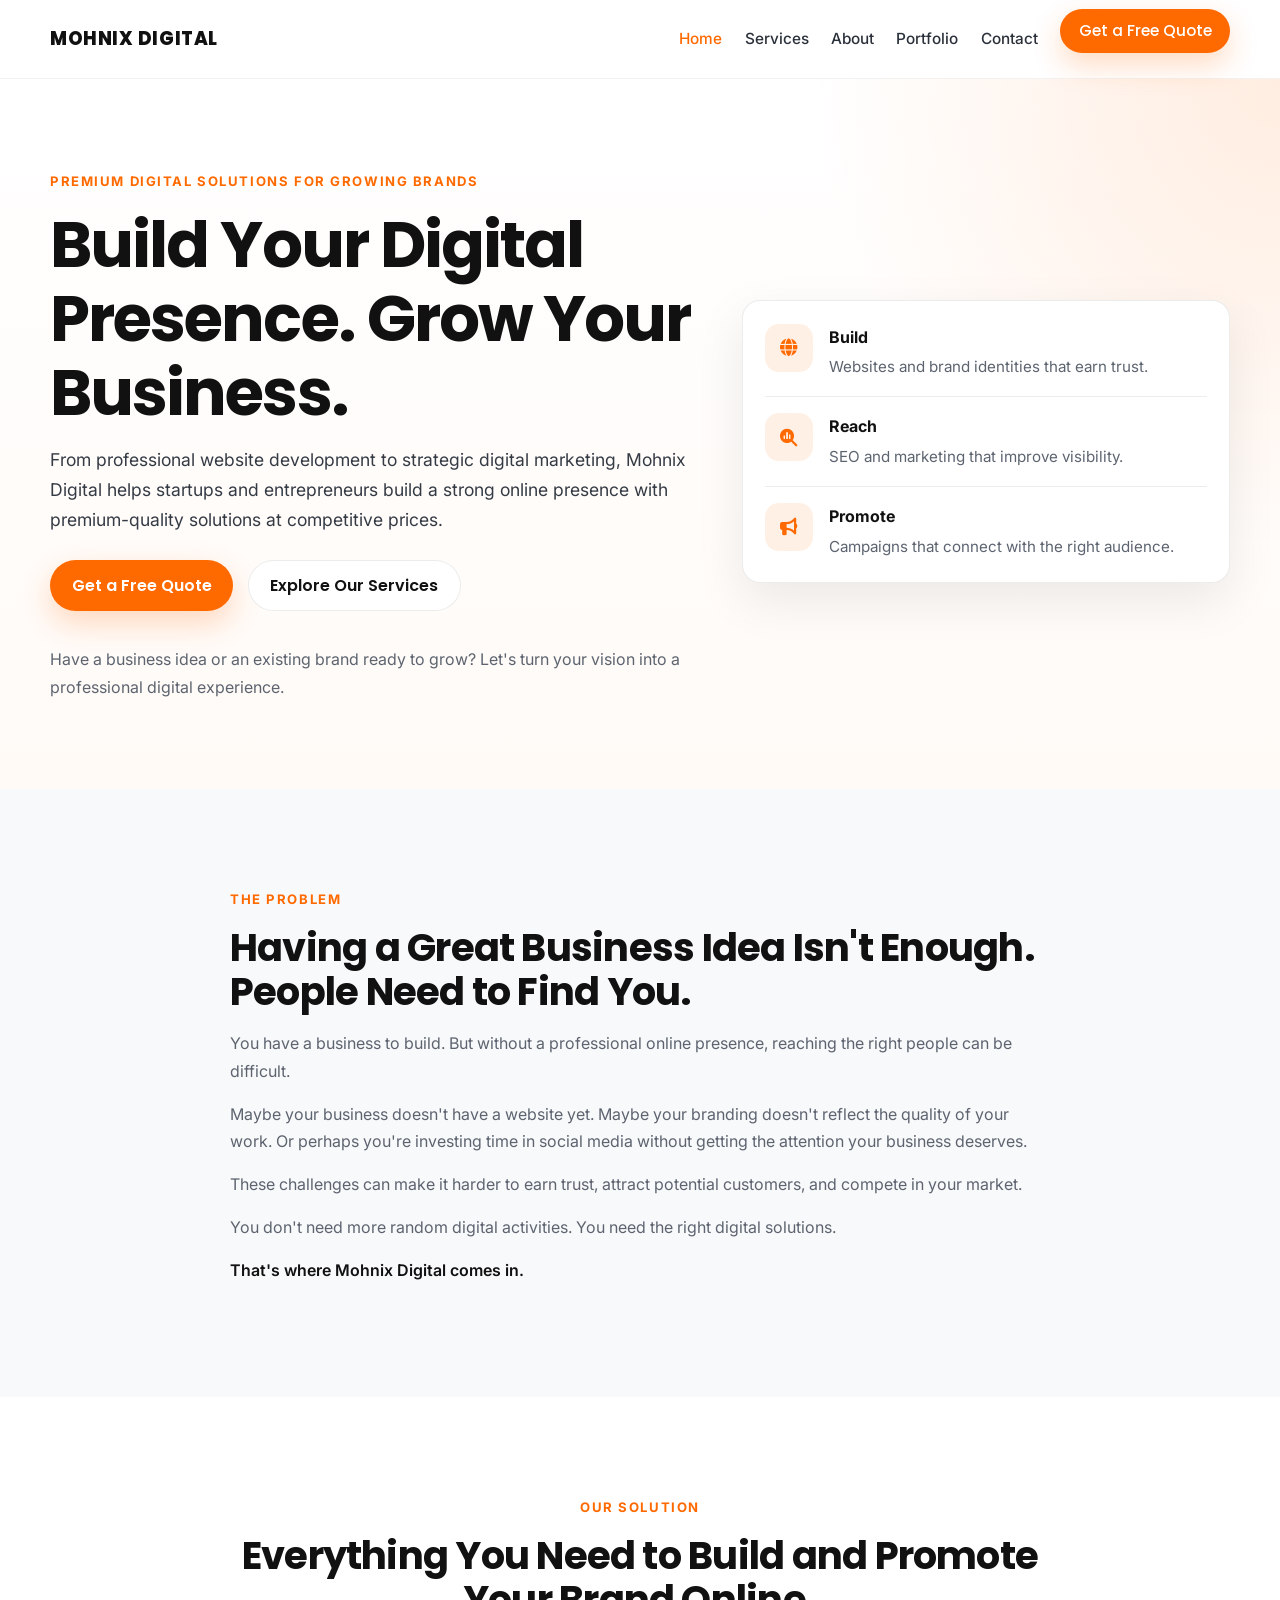
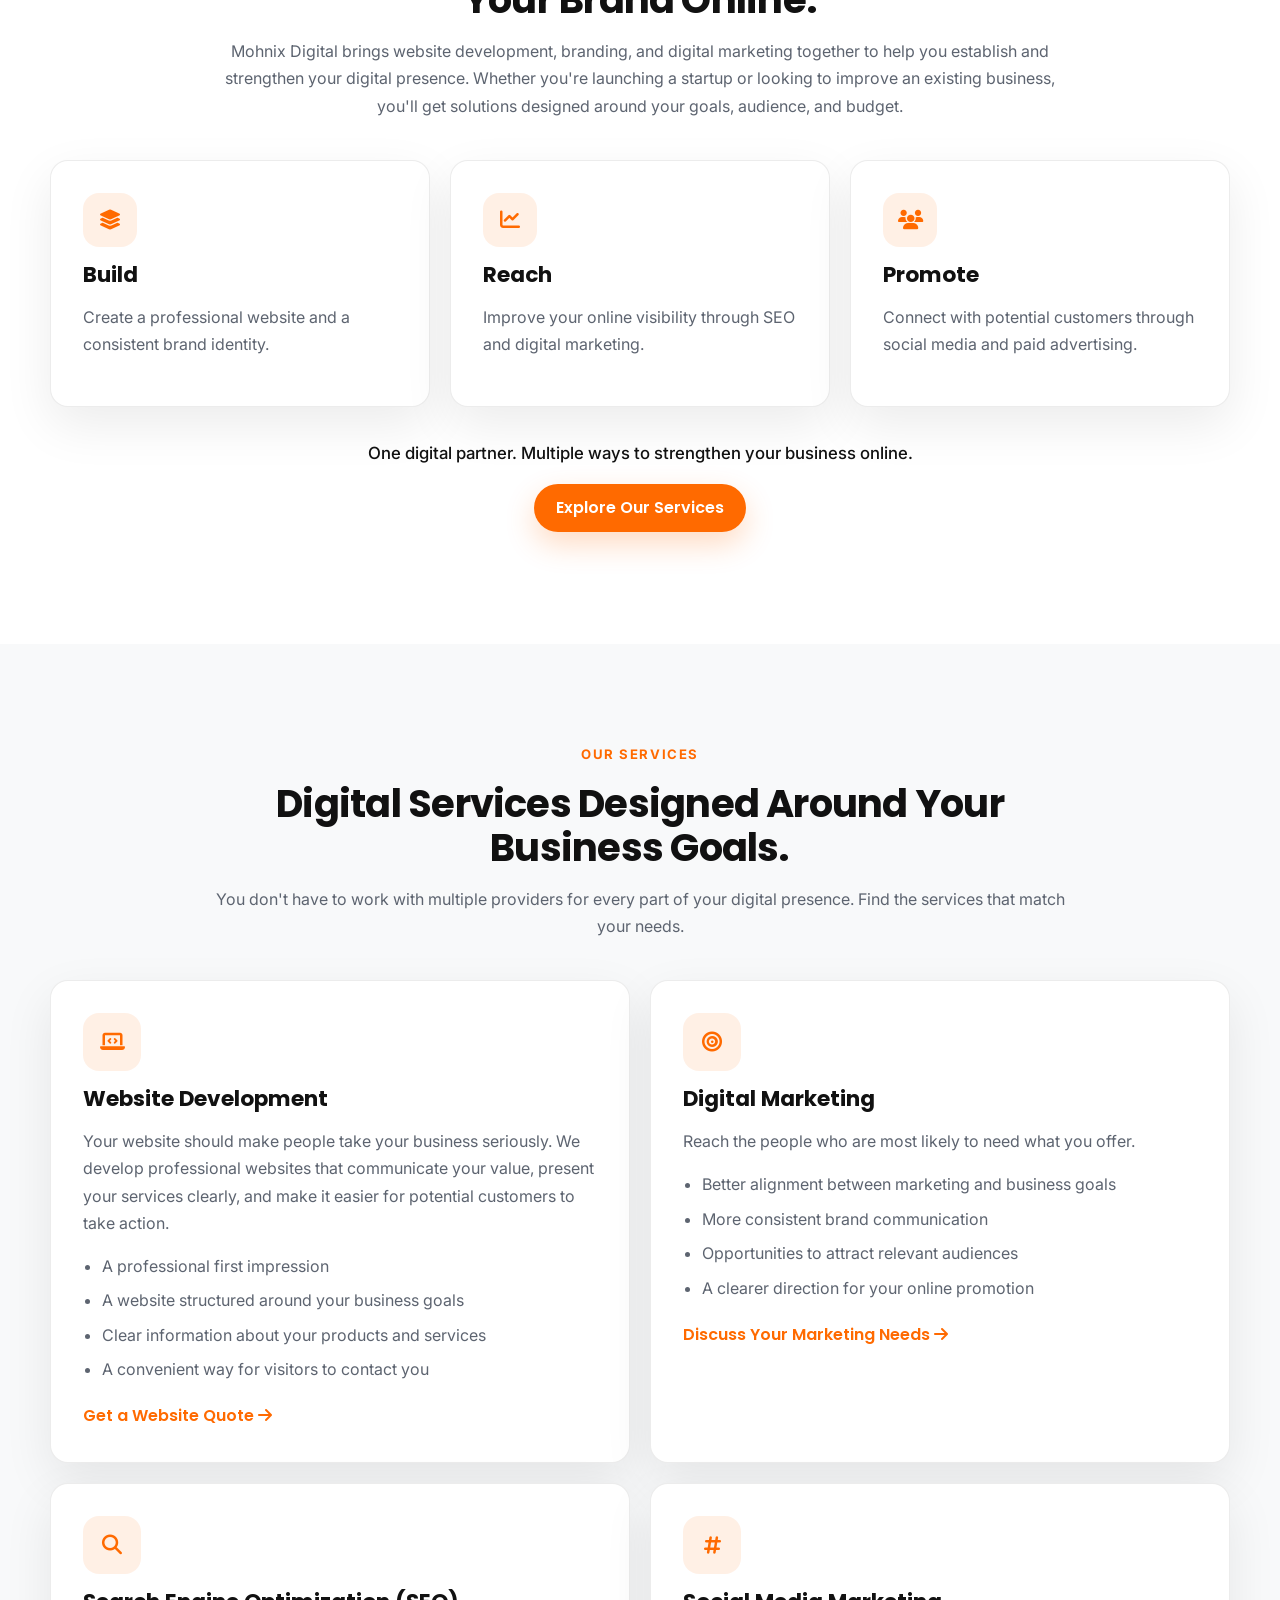
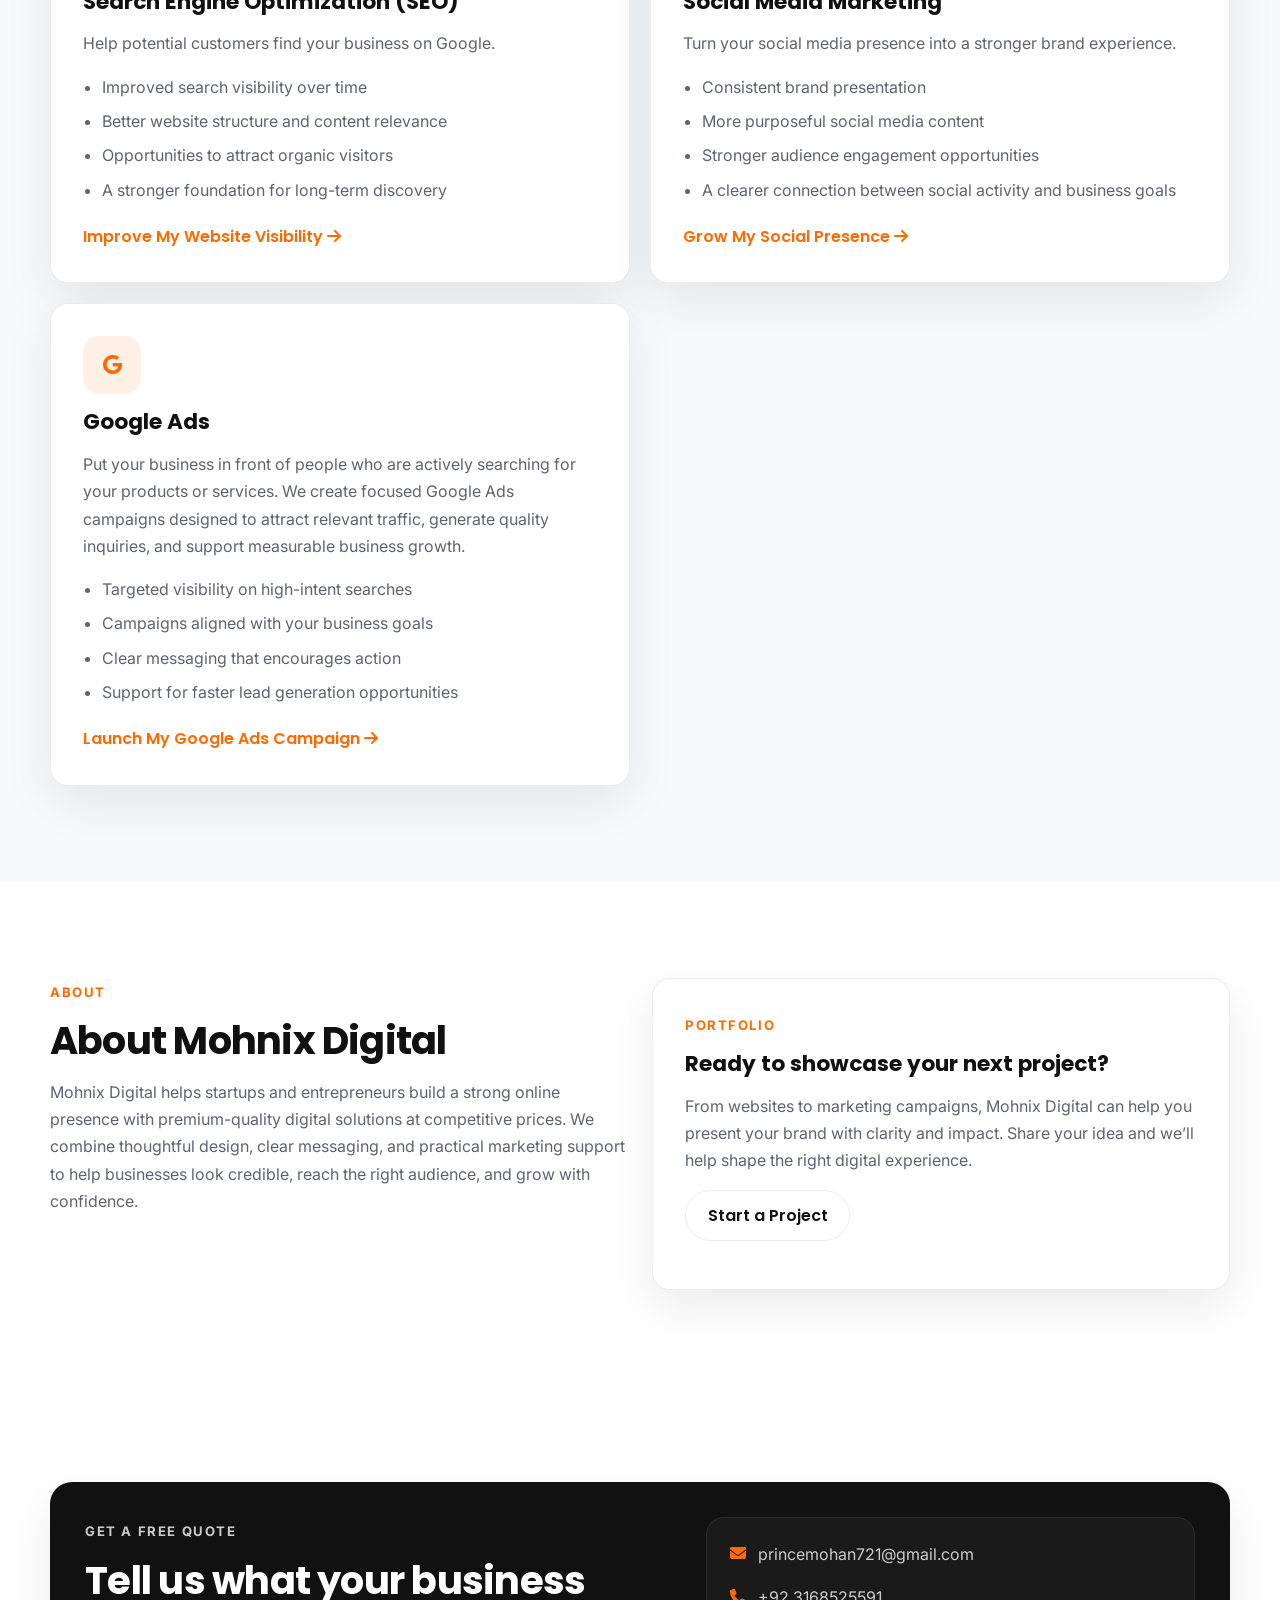
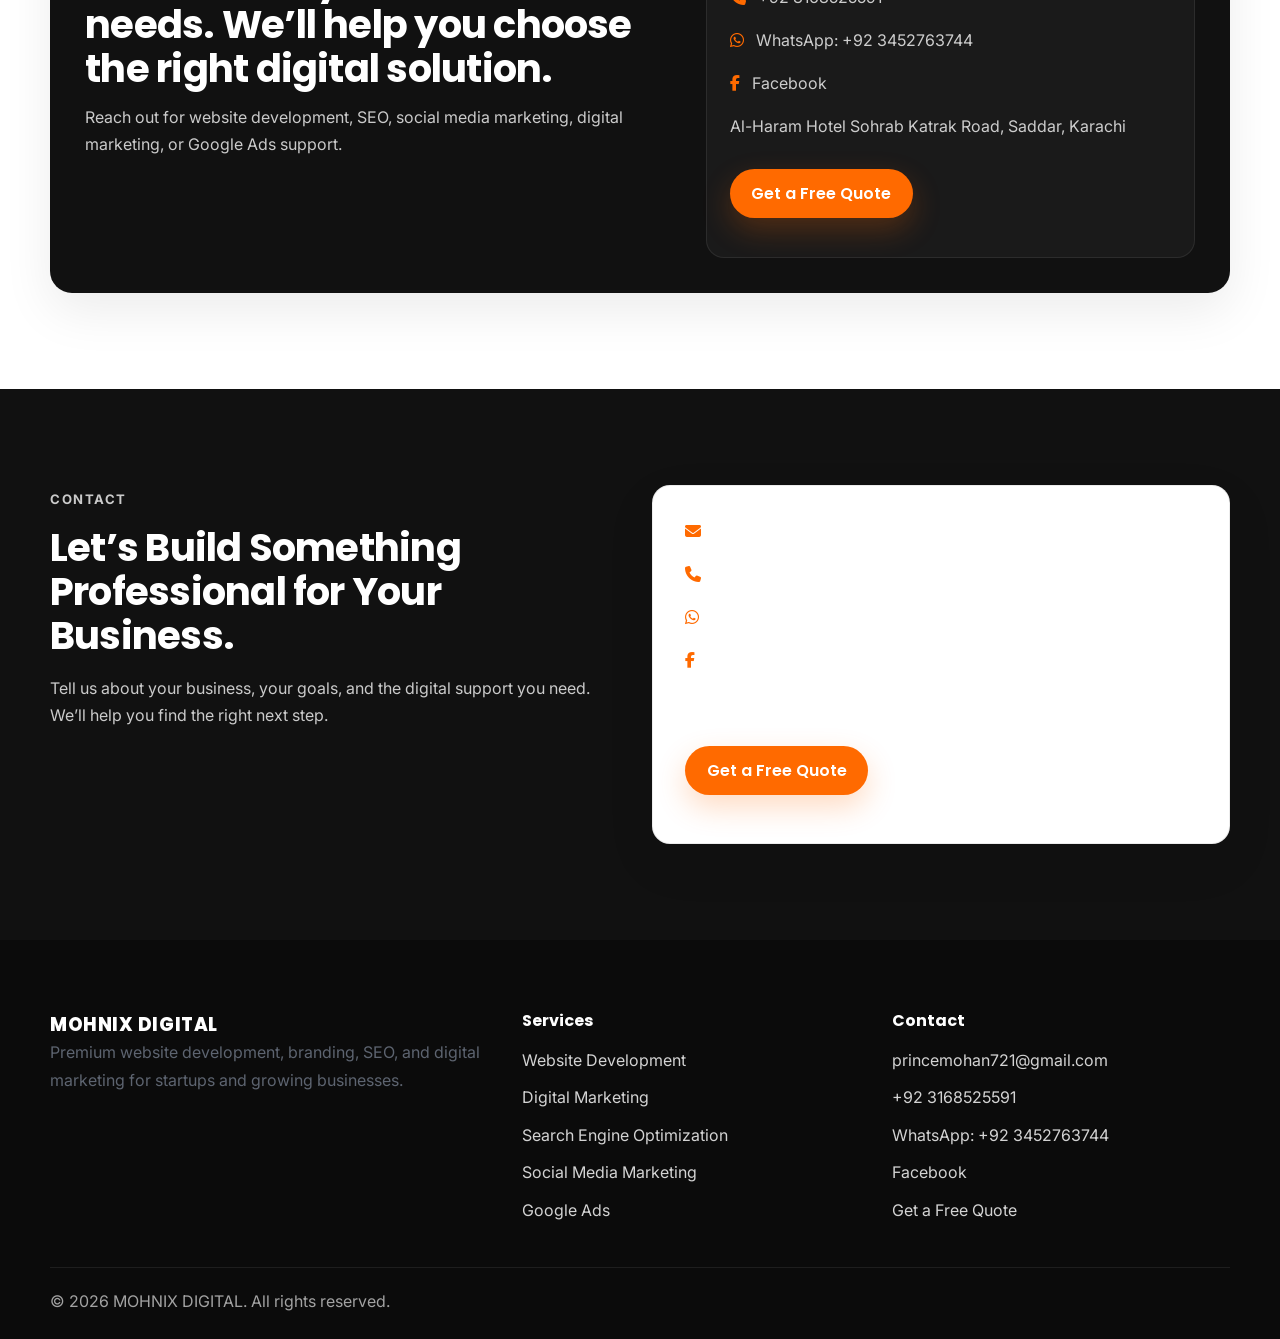
==== commit 09a21471: "contact section changes" ====
--- a/index.html
+++ b/index.html
@@ -216,7 +216,9 @@
           <div class="quote-contact">
             <p><i class="fa-solid fa-envelope"></i> <a href="mailto:princemohan721@gmail.com">princemohan721@gmail.com</a></p>
             <p><i class="fa-solid fa-phone"></i> <a href="tel:+923168525591">+92 3168525591</a></p>
-            <p><i class="fa-solid fa-location-dot"></i> Al-Haram Hotel Sohrab Katrak Road, Saddar, Karachi</p>
+            <p><i class="fa-brands fa-whatsapp"></i> <a href="https://wa.me/923452763744" target="_blank" rel="noopener noreferrer">WhatsApp: +92 3452763744</a></p>
+            <p><i class="fa-brands fa-facebook-f"></i> <a href="https://www.facebook.com/prince.mohan.32081?mibextid=ZbWKwL" target="_blank" rel="noopener noreferrer">Facebook</a></p>
+            <p>Al-Haram Hotel Sohrab Katrak Road, Saddar, Karachi</p>
             <a href="mailto:princemohan721@gmail.com" class="btn btn-primary">Get a Free Quote</a>
           </div>
         </div>
@@ -233,7 +235,9 @@
         <div class="contact-card reveal">
           <p><i class="fa-solid fa-envelope"></i> <a href="mailto:princemohan721@gmail.com">princemohan721@gmail.com</a></p>
           <p><i class="fa-solid fa-phone"></i> <a href="tel:+923168525591">+92 3168525591</a></p>
-          <p><i class="fa-solid fa-location-dot"></i> Al-Haram Hotel Sohrab Katrak Road, Saddar, Karachi</p>
+          <p><i class="fa-brands fa-whatsapp"></i> <a href="https://wa.me/923452763744" target="_blank" rel="noopener noreferrer">WhatsApp: +92 3452763744</a></p>
+          <p><i class="fa-brands fa-facebook-f"></i> <a href="https://www.facebook.com/prince.mohan.32081?mibextid=ZbWKwL" target="_blank" rel="noopener noreferrer">Facebook</a></p>
+          <p>Al-Haram Hotel Sohrab Katrak Road, Saddar, Karachi</p>
           <a href="mailto:princemohan721@gmail.com" class="btn btn-primary">Get a Free Quote</a>
         </div>
       </div>
@@ -261,7 +265,8 @@
         <ul class="footer-links">
           <li><a href="mailto:princemohan721@gmail.com">princemohan721@gmail.com</a></li>
           <li><a href="tel:+923168525591">+92 3168525591</a></li>
-          <li>Al-Haram Hotel Sohrab Katrak Road, Saddar, Karachi</li>
+          <li><a href="https://wa.me/923452763744" target="_blank" rel="noopener noreferrer">WhatsApp: +92 3452763744</a></li>
+          <li><a href="https://www.facebook.com/prince.mohan.32081?mibextid=ZbWKwL" target="_blank" rel="noopener noreferrer">Facebook</a></li>
           <li><a href="#quote">Get a Free Quote</a></li>
         </ul>
       </div>
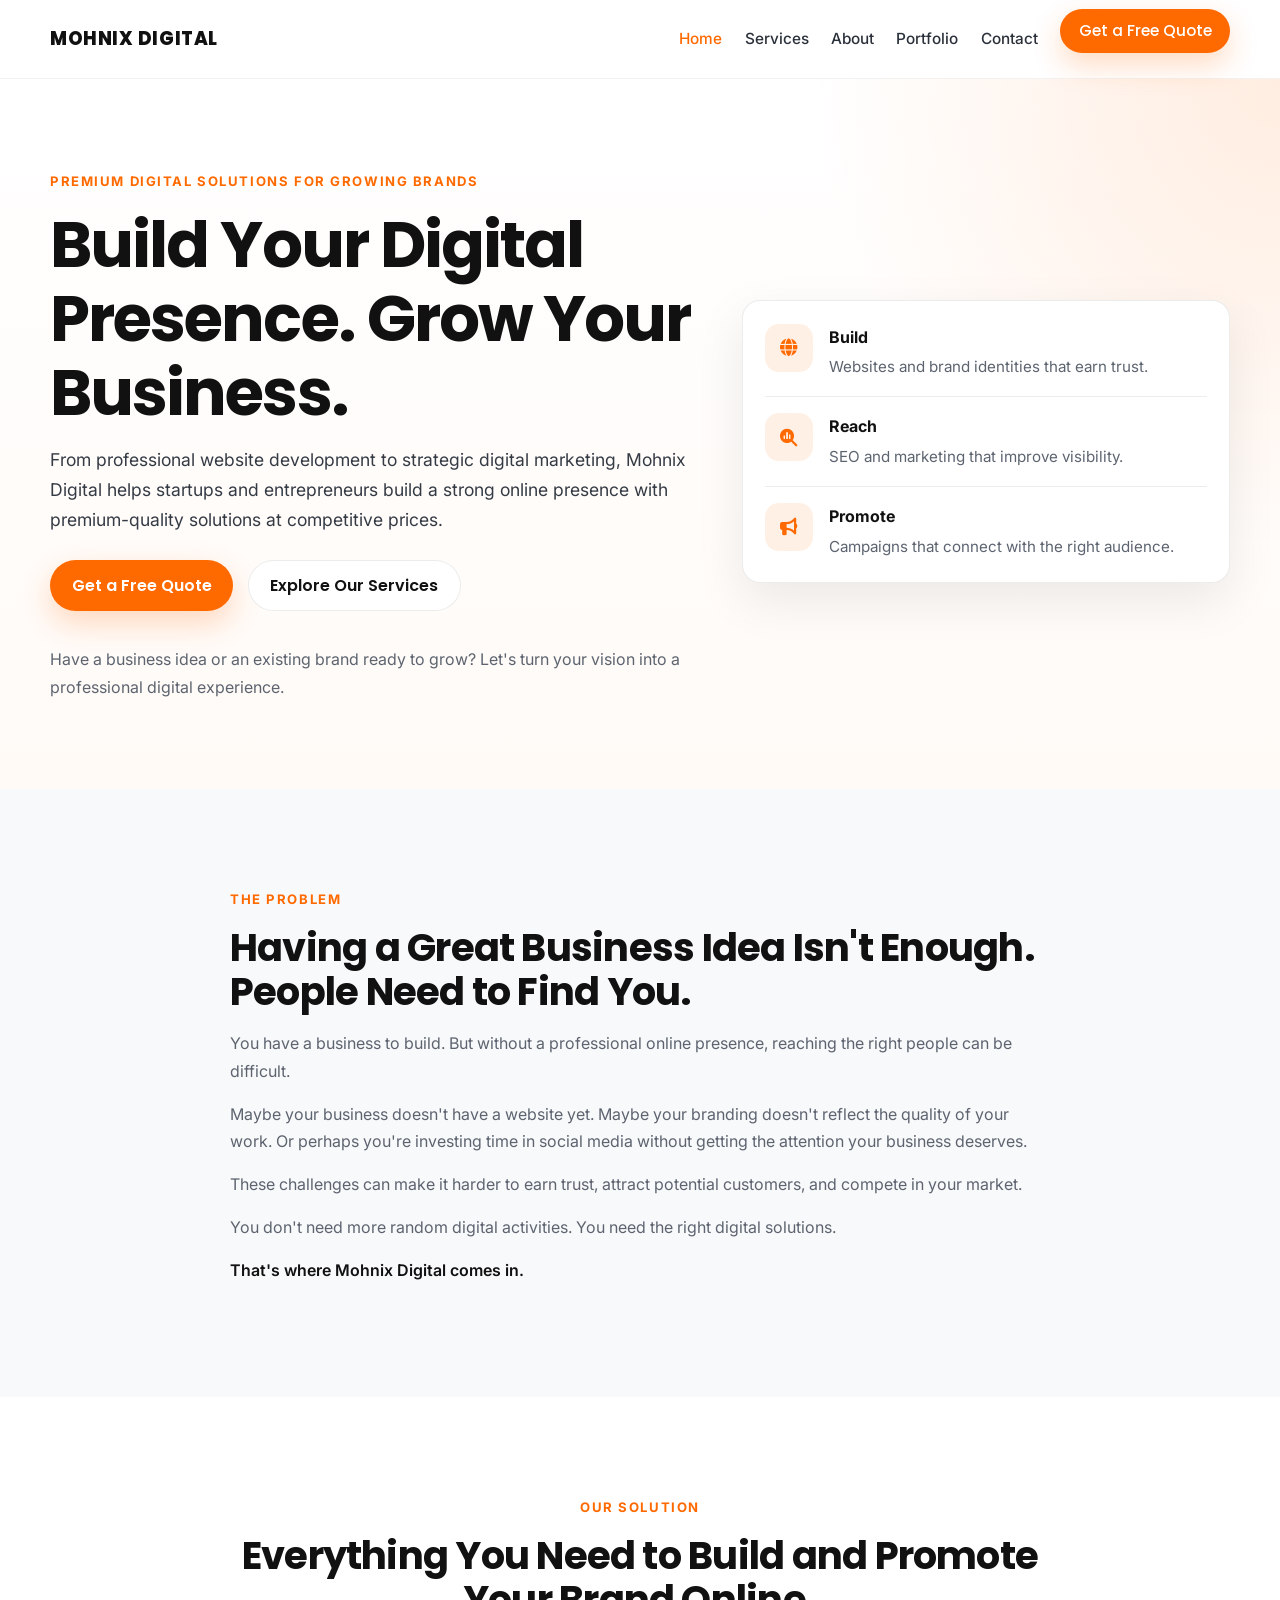
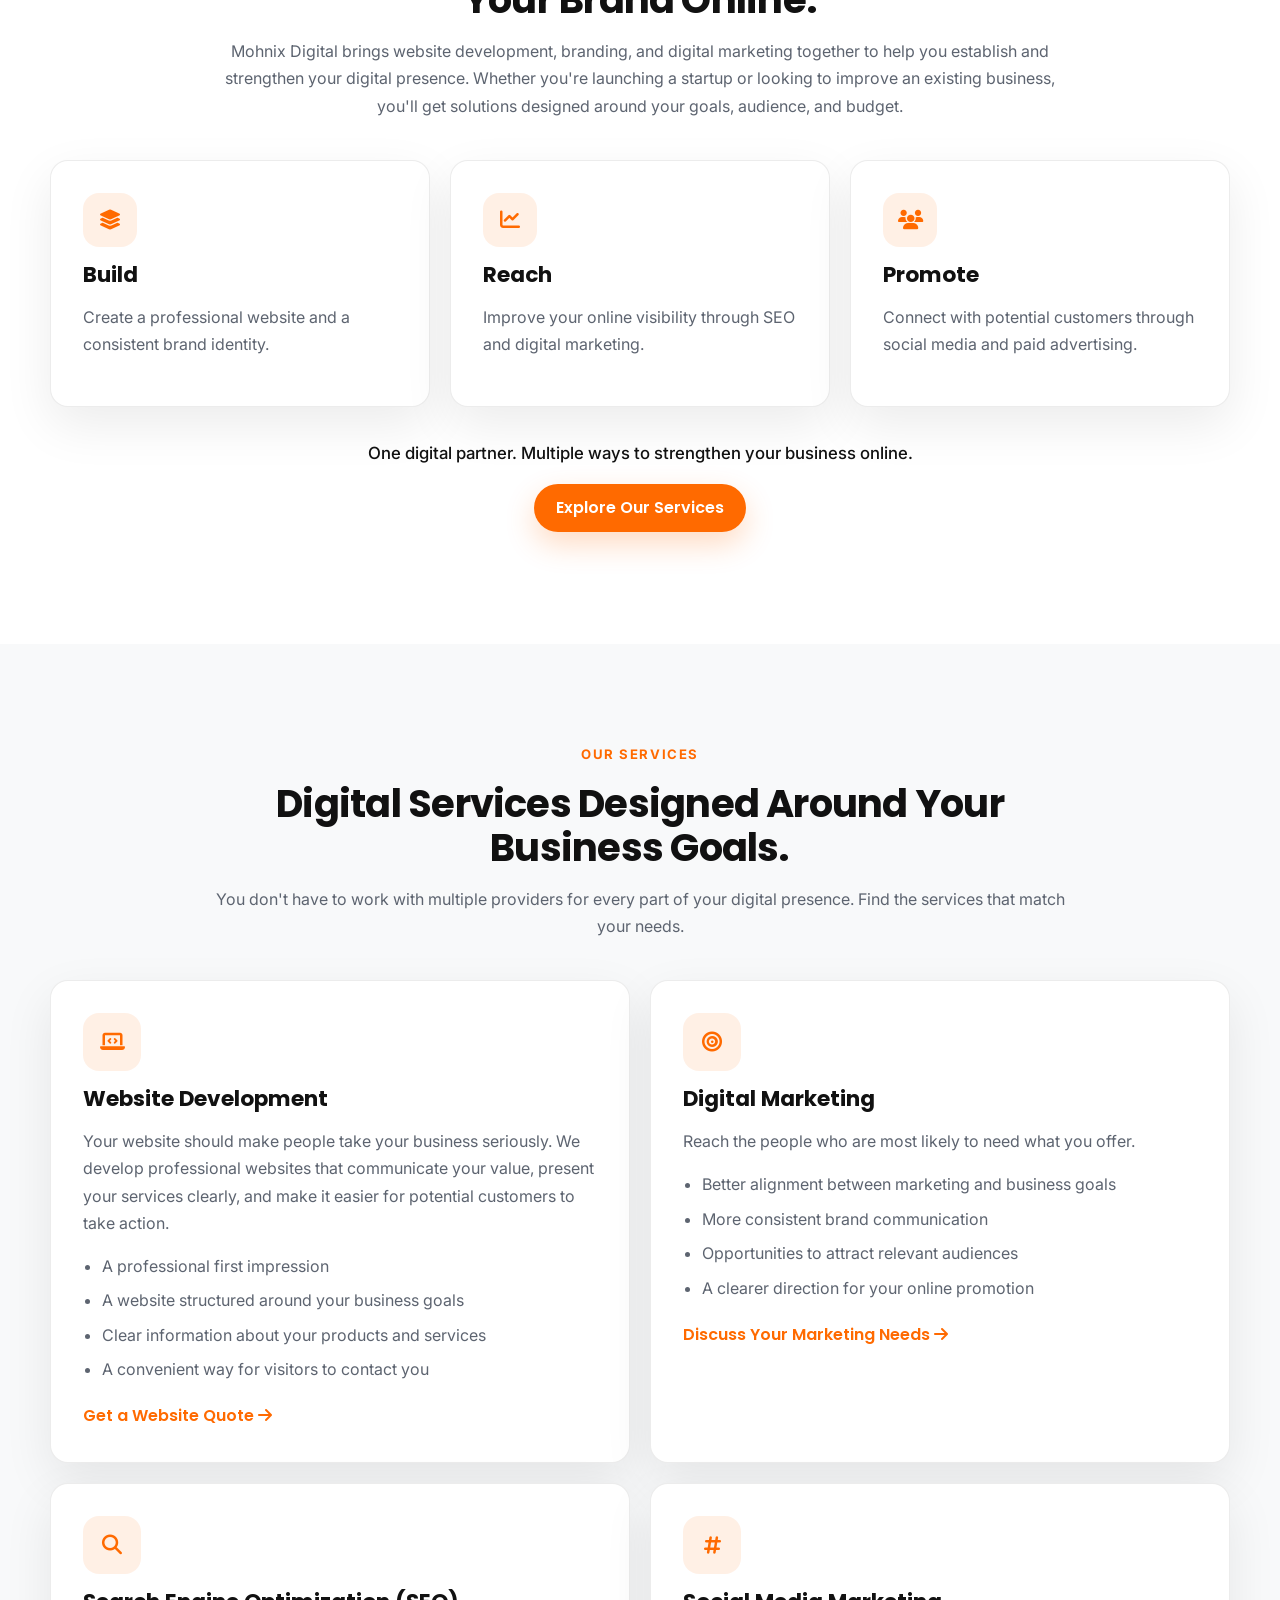
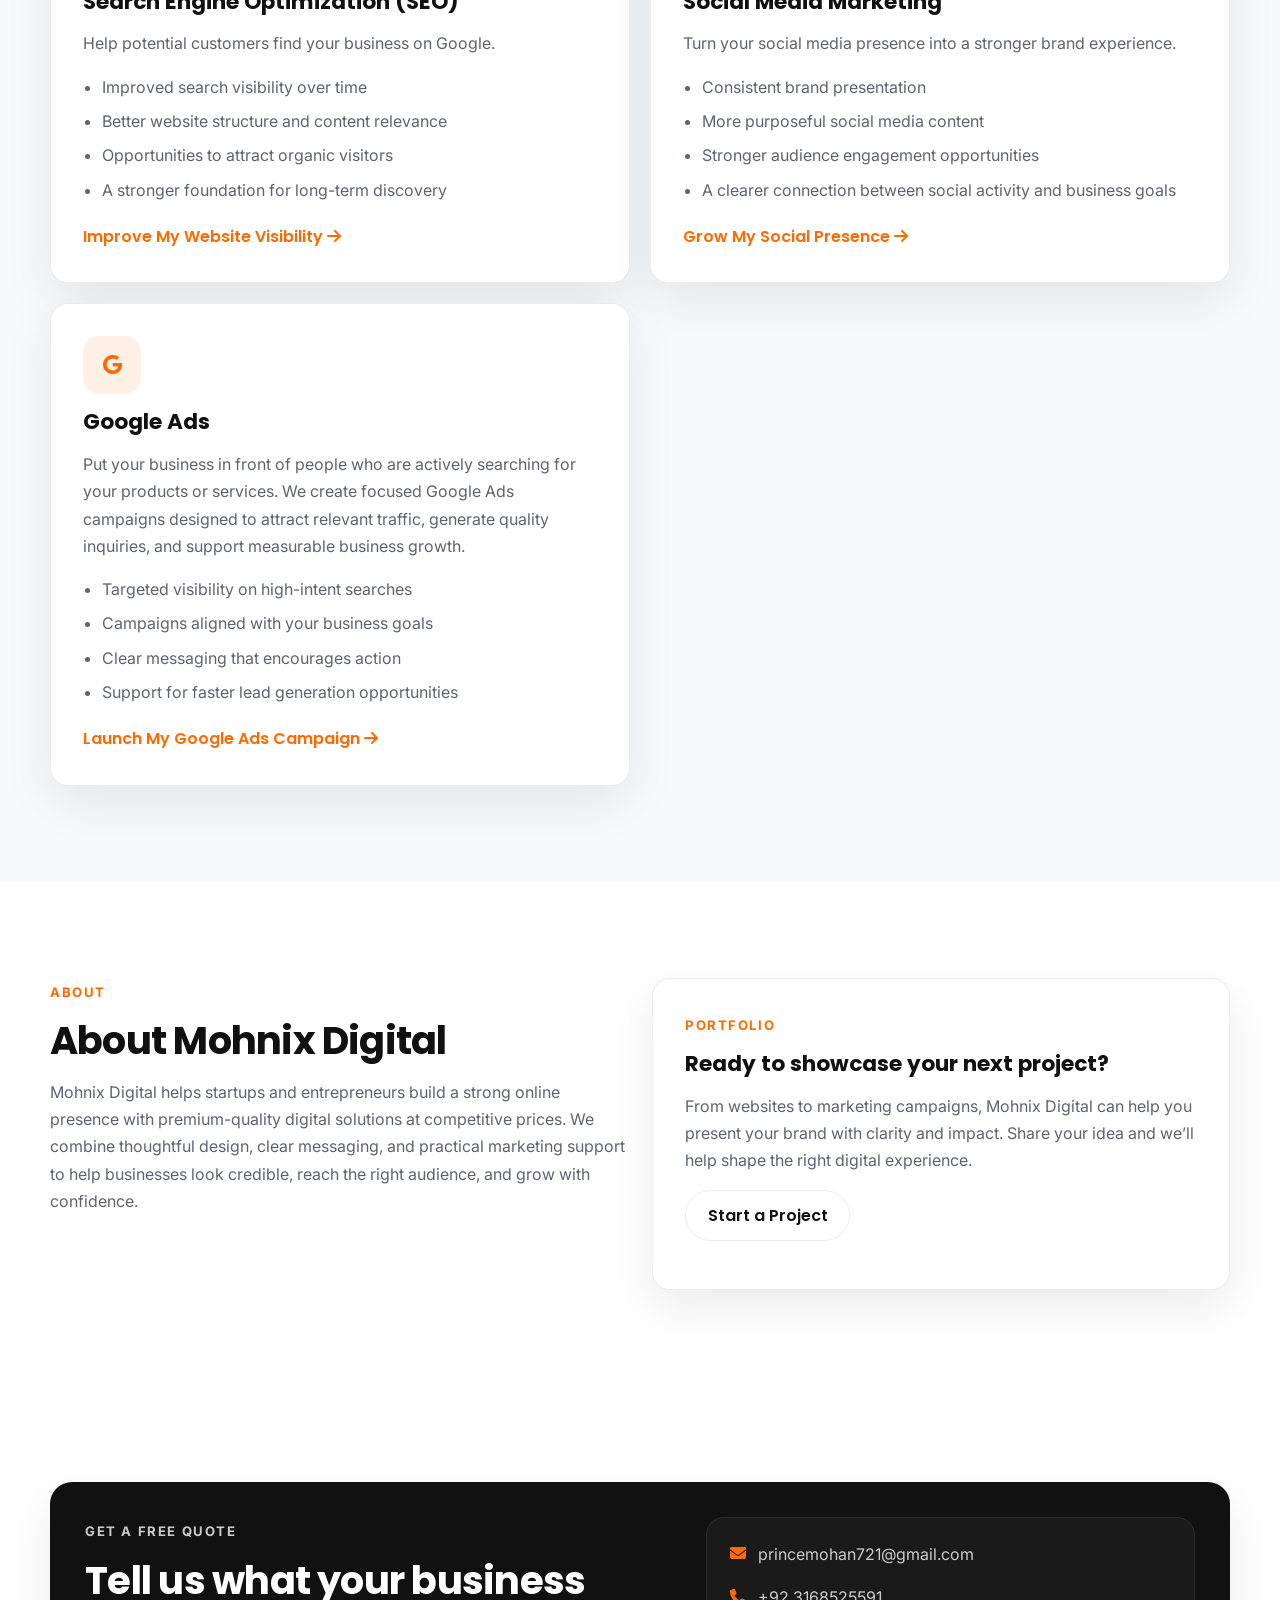
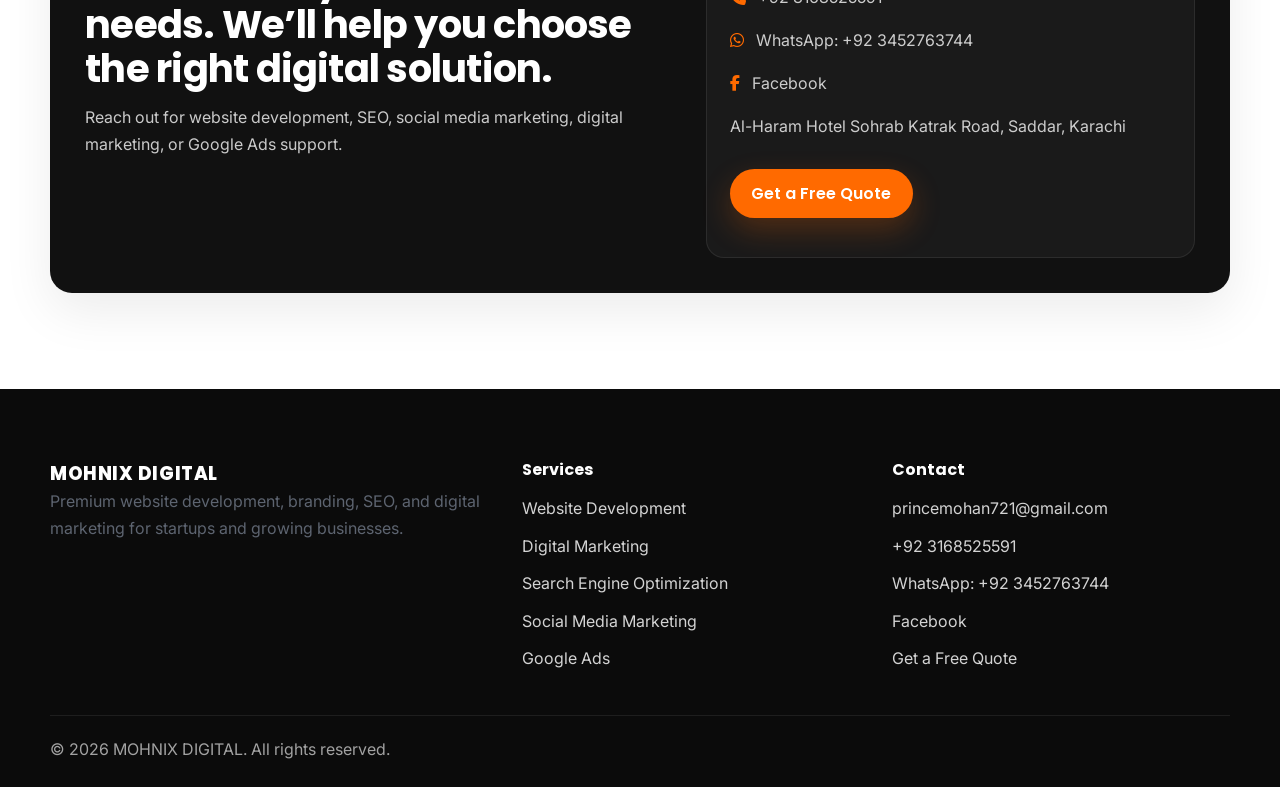
==== commit c86e7caf: "again changes" ====
--- a/index.html
+++ b/index.html
@@ -23,7 +23,7 @@
         <a href="services.html">Services</a>
         <a href="#about">About</a>
         <a href="#portfolio">Portfolio</a>
-        <a href="#contact">Contact</a>
+        <a href="#quote">Contact</a>
         <a href="#quote" class="btn btn-primary nav-cta">Get a Free Quote</a>
       </nav>
     </div>
@@ -200,7 +200,7 @@
           <p class="eyebrow">Portfolio</p>
           <h3>Ready to showcase your next project?</h3>
           <p>From websites to marketing campaigns, Mohnix Digital can help you present your brand with clarity and impact. Share your idea and we’ll help shape the right digital experience.</p>
-          <a href="#contact" class="btn btn-secondary">Start a Project</a>
+          <a href="#quote" class="btn btn-secondary">Start a Project</a>
         </div>
       </div>
     </section>
@@ -221,24 +221,6 @@
             <p>Al-Haram Hotel Sohrab Katrak Road, Saddar, Karachi</p>
             <a href="mailto:princemohan721@gmail.com" class="btn btn-primary">Get a Free Quote</a>
           </div>
-        </div>
-      </div>
-    </section>
-
-    <section class="section section-dark" id="contact">
-      <div class="container contact-grid">
-        <div class="reveal">
-          <p class="eyebrow">Contact</p>
-          <h2>Let’s Build Something Professional for Your Business.</h2>
-          <p>Tell us about your business, your goals, and the digital support you need. We’ll help you find the right next step.</p>
-        </div>
-        <div class="contact-card reveal">
-          <p><i class="fa-solid fa-envelope"></i> <a href="mailto:princemohan721@gmail.com">princemohan721@gmail.com</a></p>
-          <p><i class="fa-solid fa-phone"></i> <a href="tel:+923168525591">+92 3168525591</a></p>
-          <p><i class="fa-brands fa-whatsapp"></i> <a href="https://wa.me/923452763744" target="_blank" rel="noopener noreferrer">WhatsApp: +92 3452763744</a></p>
-          <p><i class="fa-brands fa-facebook-f"></i> <a href="https://www.facebook.com/prince.mohan.32081?mibextid=ZbWKwL" target="_blank" rel="noopener noreferrer">Facebook</a></p>
-          <p>Al-Haram Hotel Sohrab Katrak Road, Saddar, Karachi</p>
-          <a href="mailto:princemohan721@gmail.com" class="btn btn-primary">Get a Free Quote</a>
         </div>
       </div>
     </section>
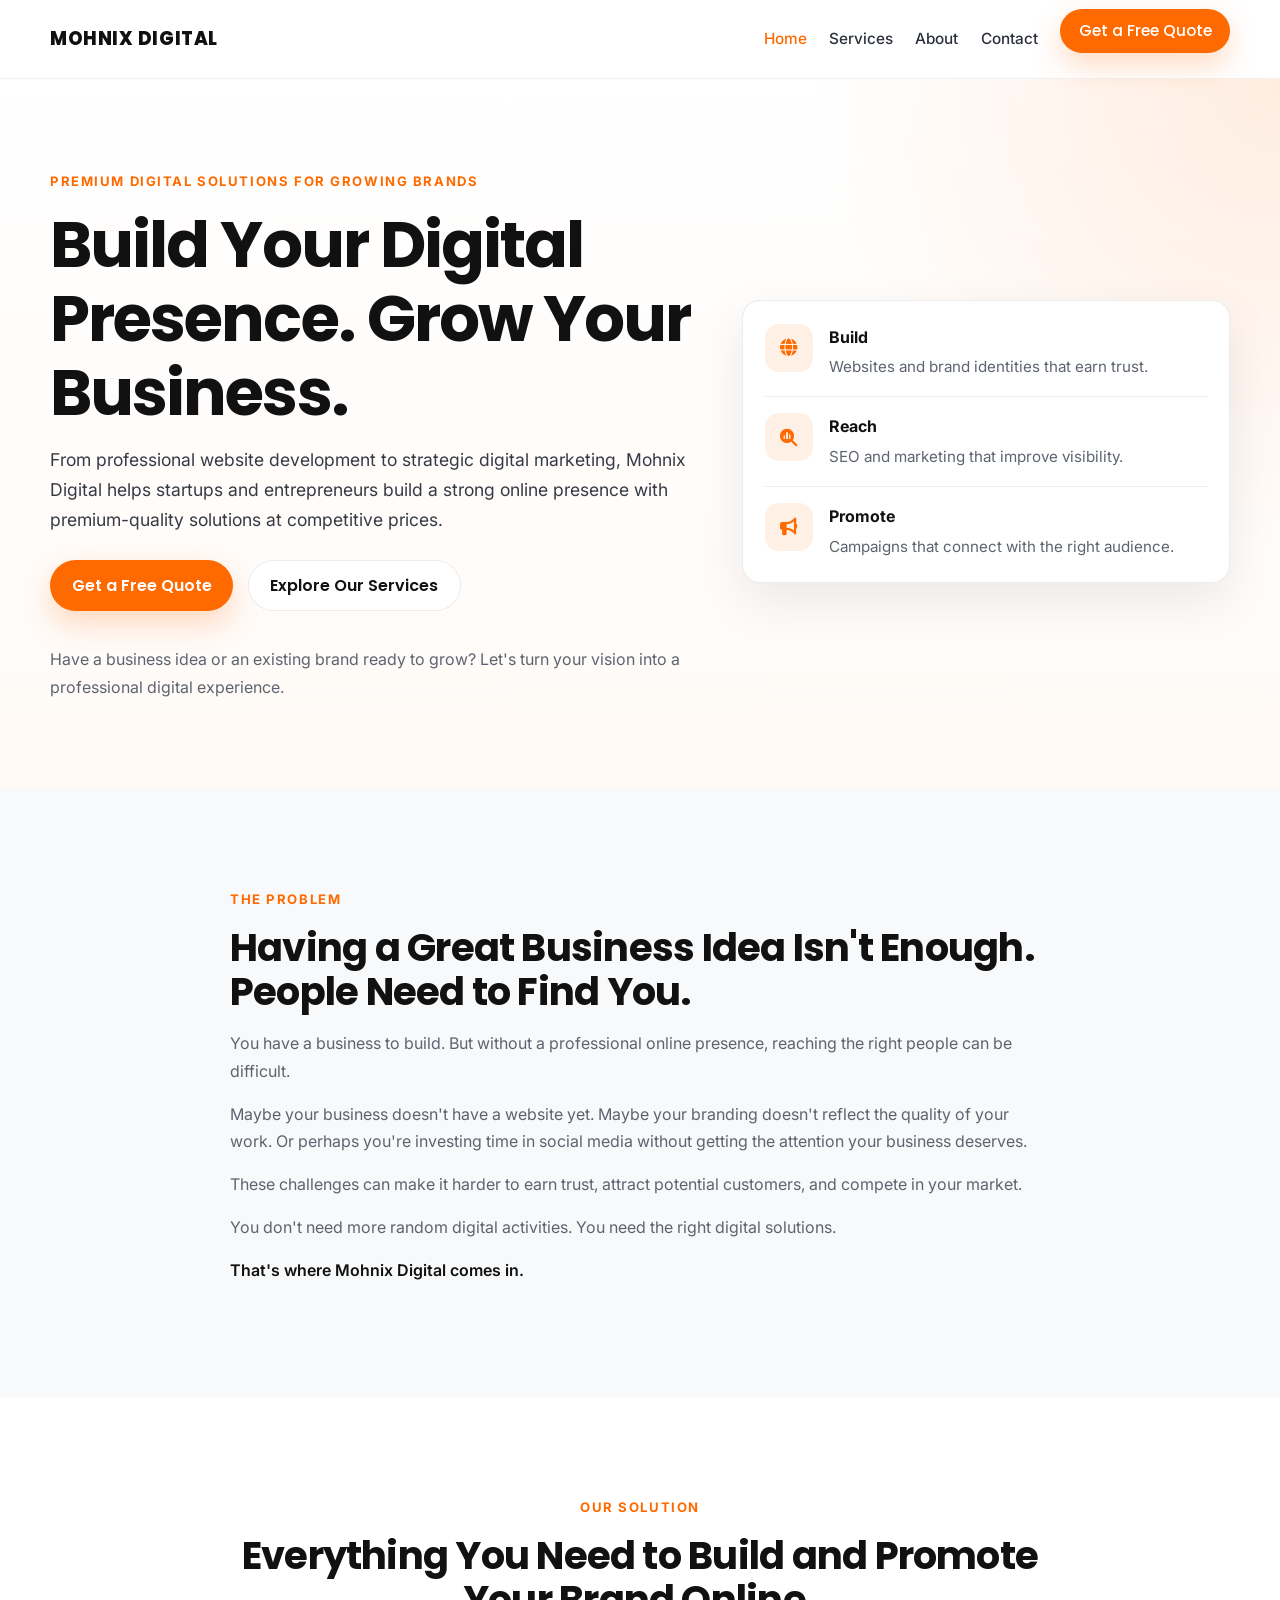
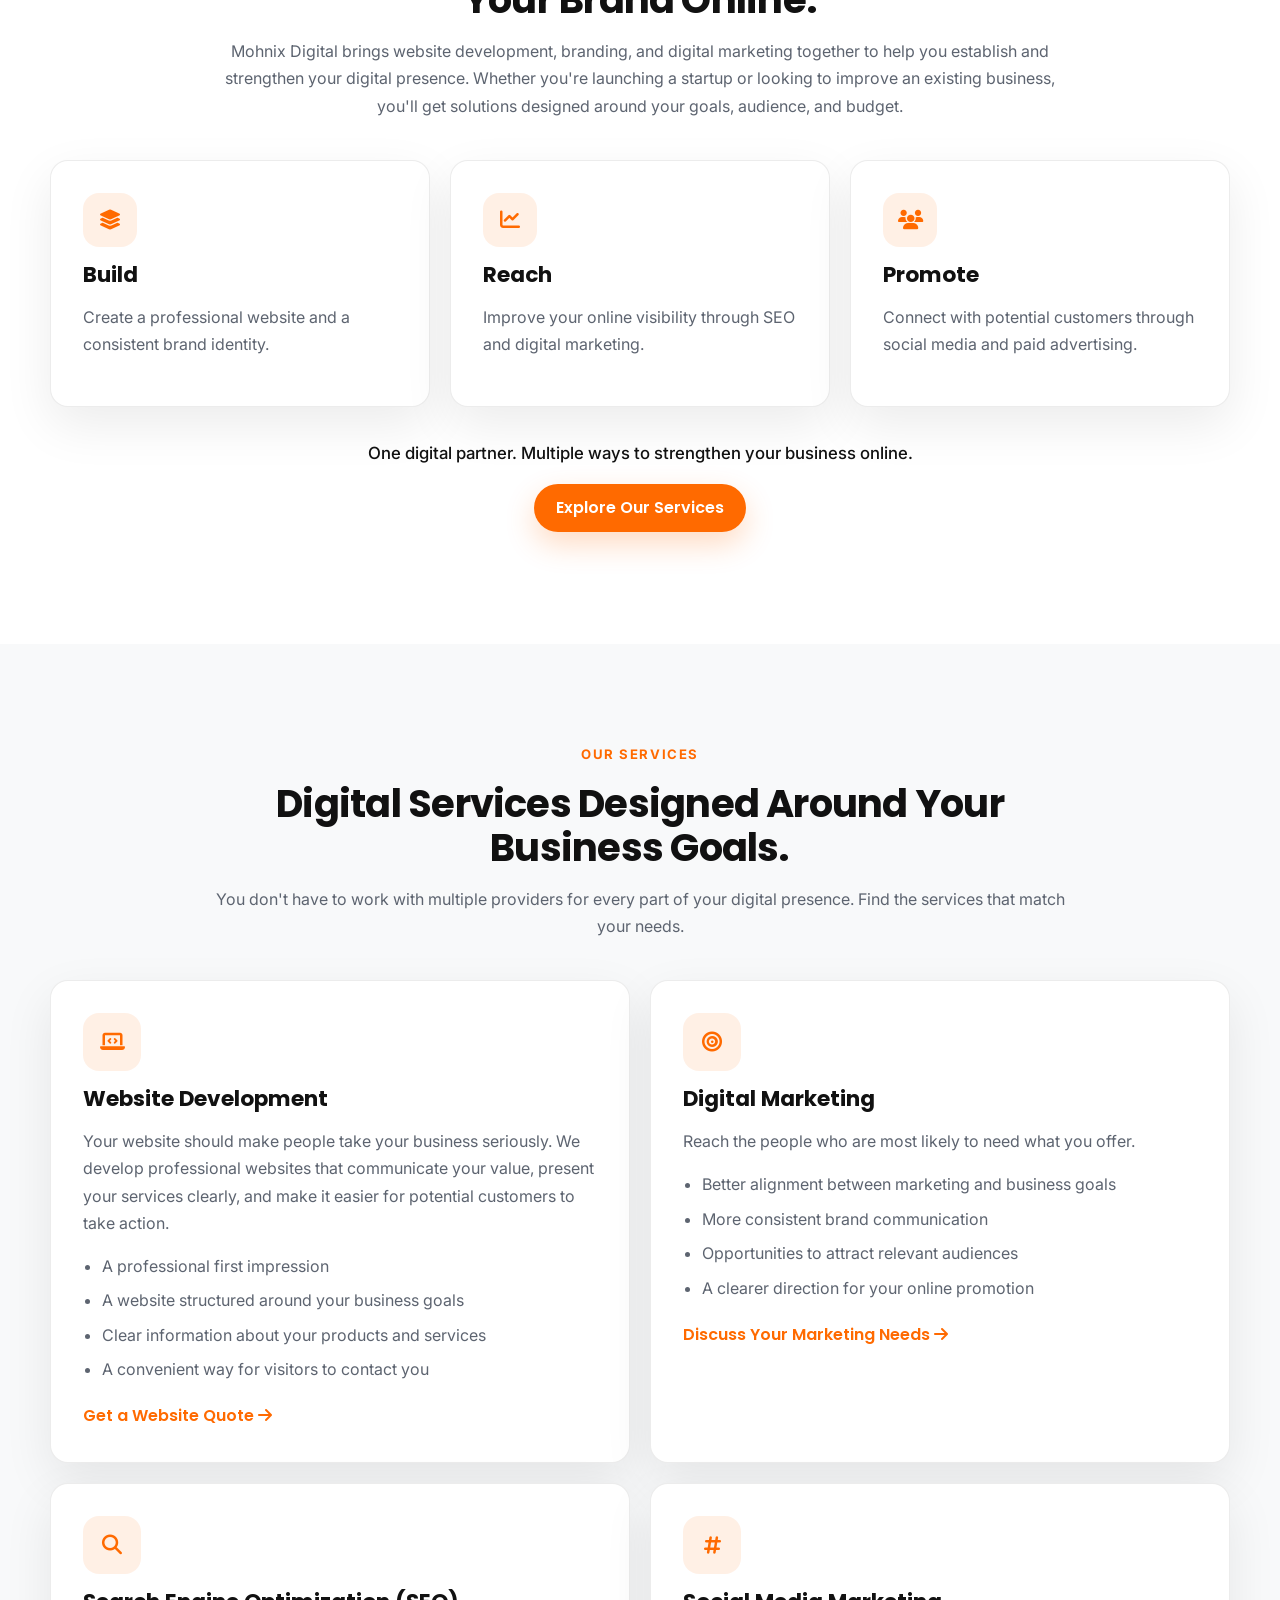
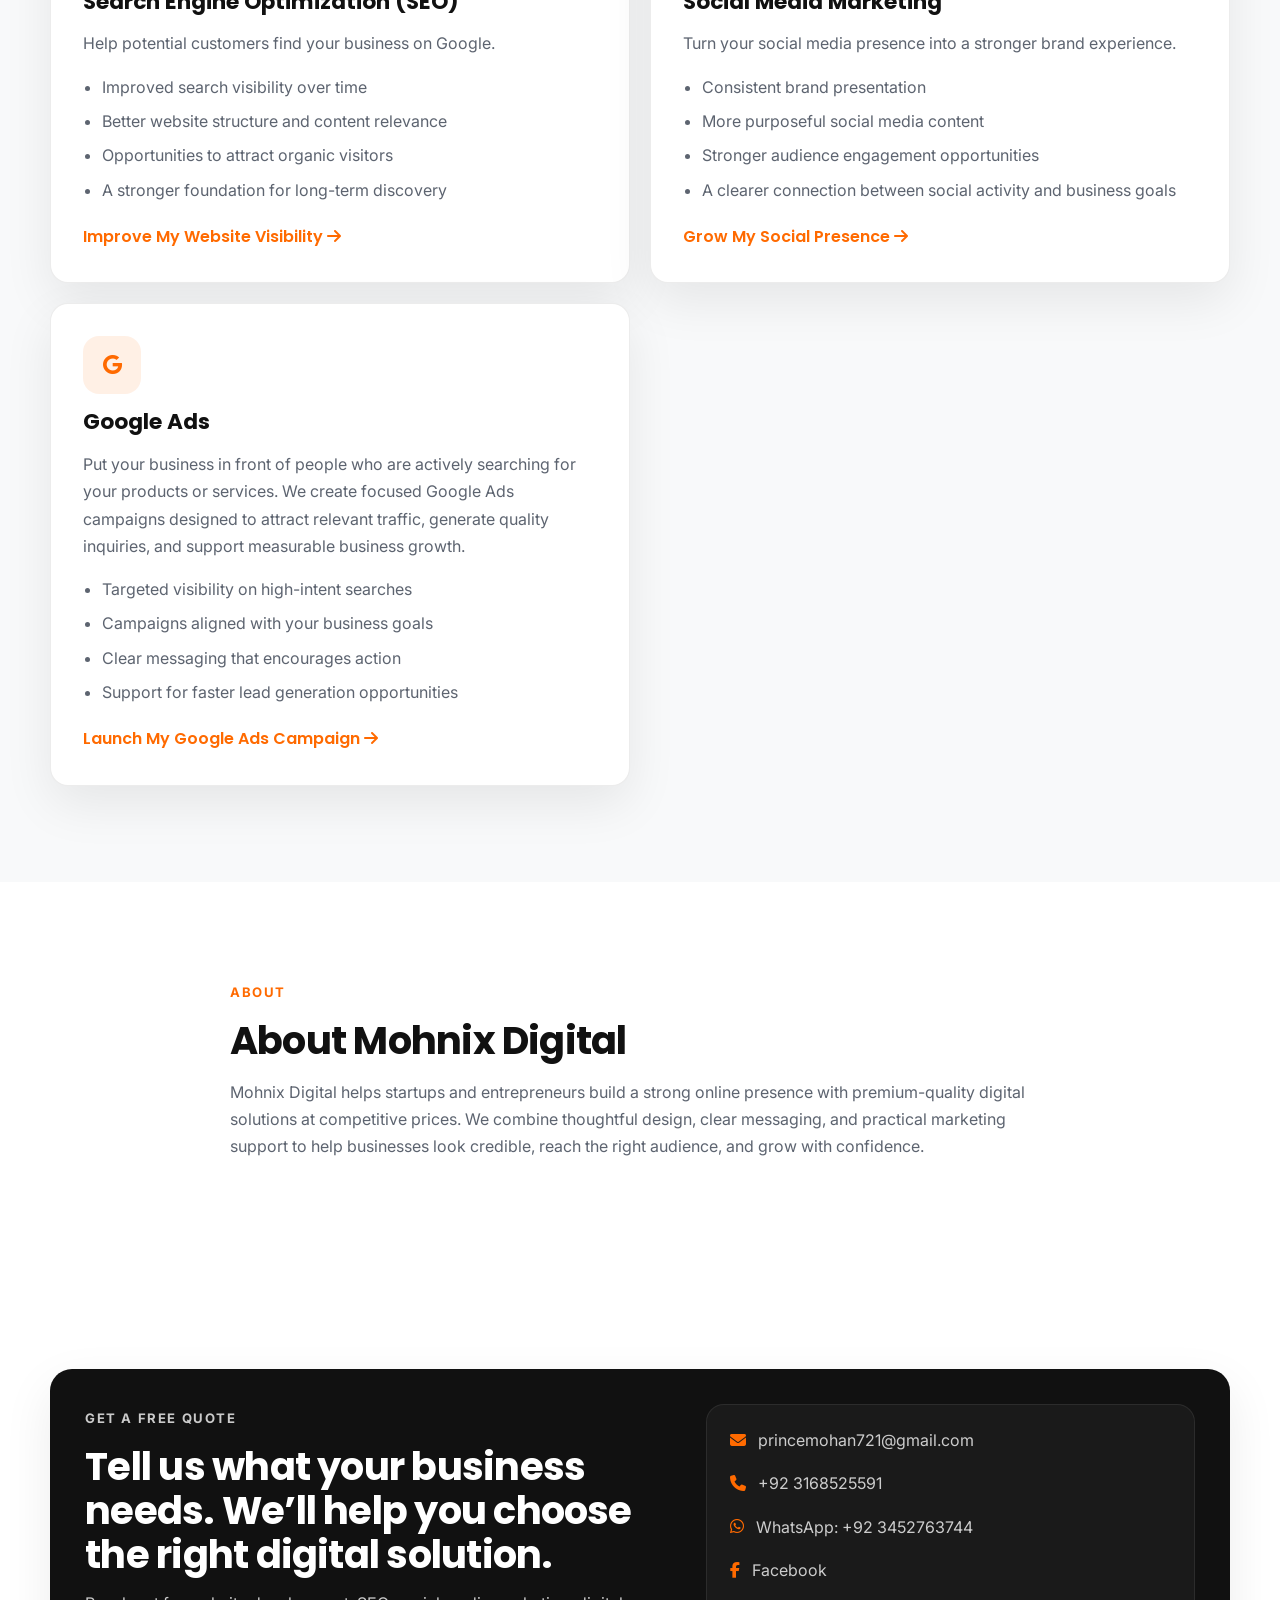
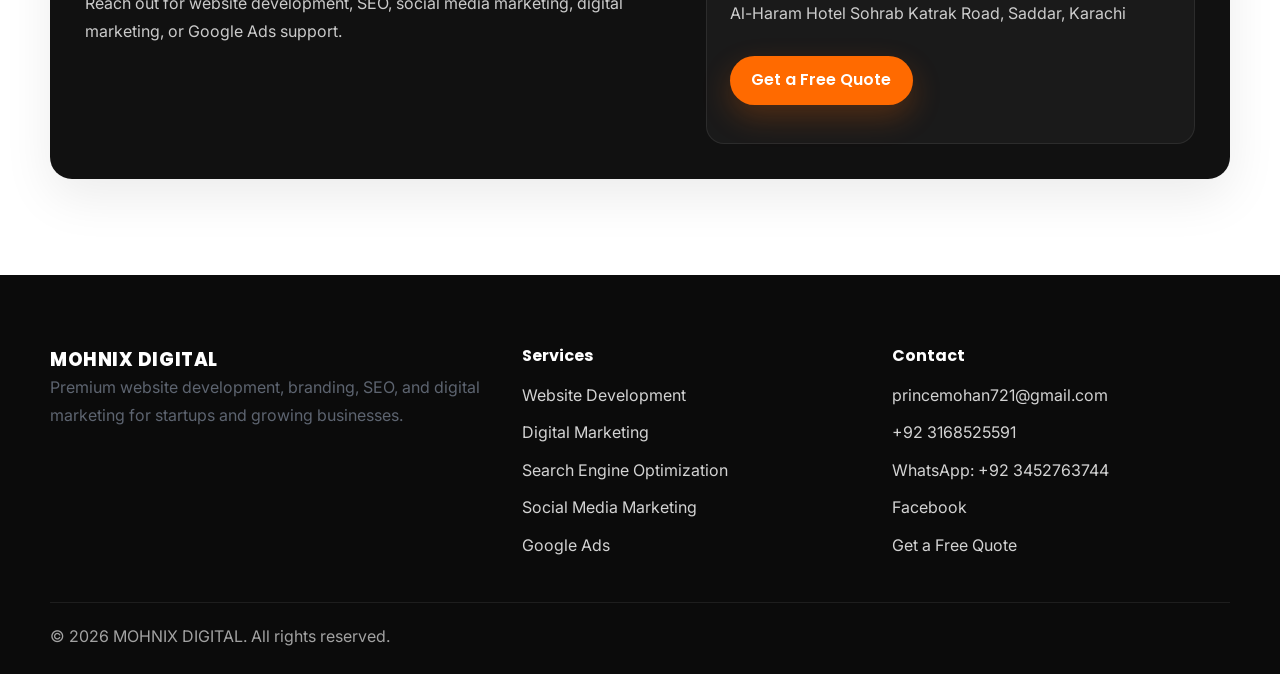
==== commit 2b094e8b: "portfilo section removed" ====
--- a/index.html
+++ b/index.html
@@ -22,7 +22,6 @@
         <a href="index.html" class="active">Home</a>
         <a href="services.html">Services</a>
         <a href="#about">About</a>
-        <a href="#portfolio">Portfolio</a>
         <a href="#quote">Contact</a>
         <a href="#quote" class="btn btn-primary nav-cta">Get a Free Quote</a>
       </nav>
@@ -190,18 +189,10 @@
     </section>
 
     <section class="section" id="about">
-      <div class="container about-grid">
-        <div class="reveal">
-          <p class="eyebrow">About</p>
-          <h2>About Mohnix Digital</h2>
-          <p>Mohnix Digital helps startups and entrepreneurs build a strong online presence with premium-quality digital solutions at competitive prices. We combine thoughtful design, clear messaging, and practical marketing support to help businesses look credible, reach the right audience, and grow with confidence.</p>
-        </div>
-        <div class="about-highlight reveal" id="portfolio">
-          <p class="eyebrow">Portfolio</p>
-          <h3>Ready to showcase your next project?</h3>
-          <p>From websites to marketing campaigns, Mohnix Digital can help you present your brand with clarity and impact. Share your idea and we’ll help shape the right digital experience.</p>
-          <a href="#quote" class="btn btn-secondary">Start a Project</a>
-        </div>
+      <div class="container narrow reveal">
+        <p class="eyebrow">About</p>
+        <h2>About Mohnix Digital</h2>
+        <p>Mohnix Digital helps startups and entrepreneurs build a strong online presence with premium-quality digital solutions at competitive prices. We combine thoughtful design, clear messaging, and practical marketing support to help businesses look credible, reach the right audience, and grow with confidence.</p>
       </div>
     </section>
 
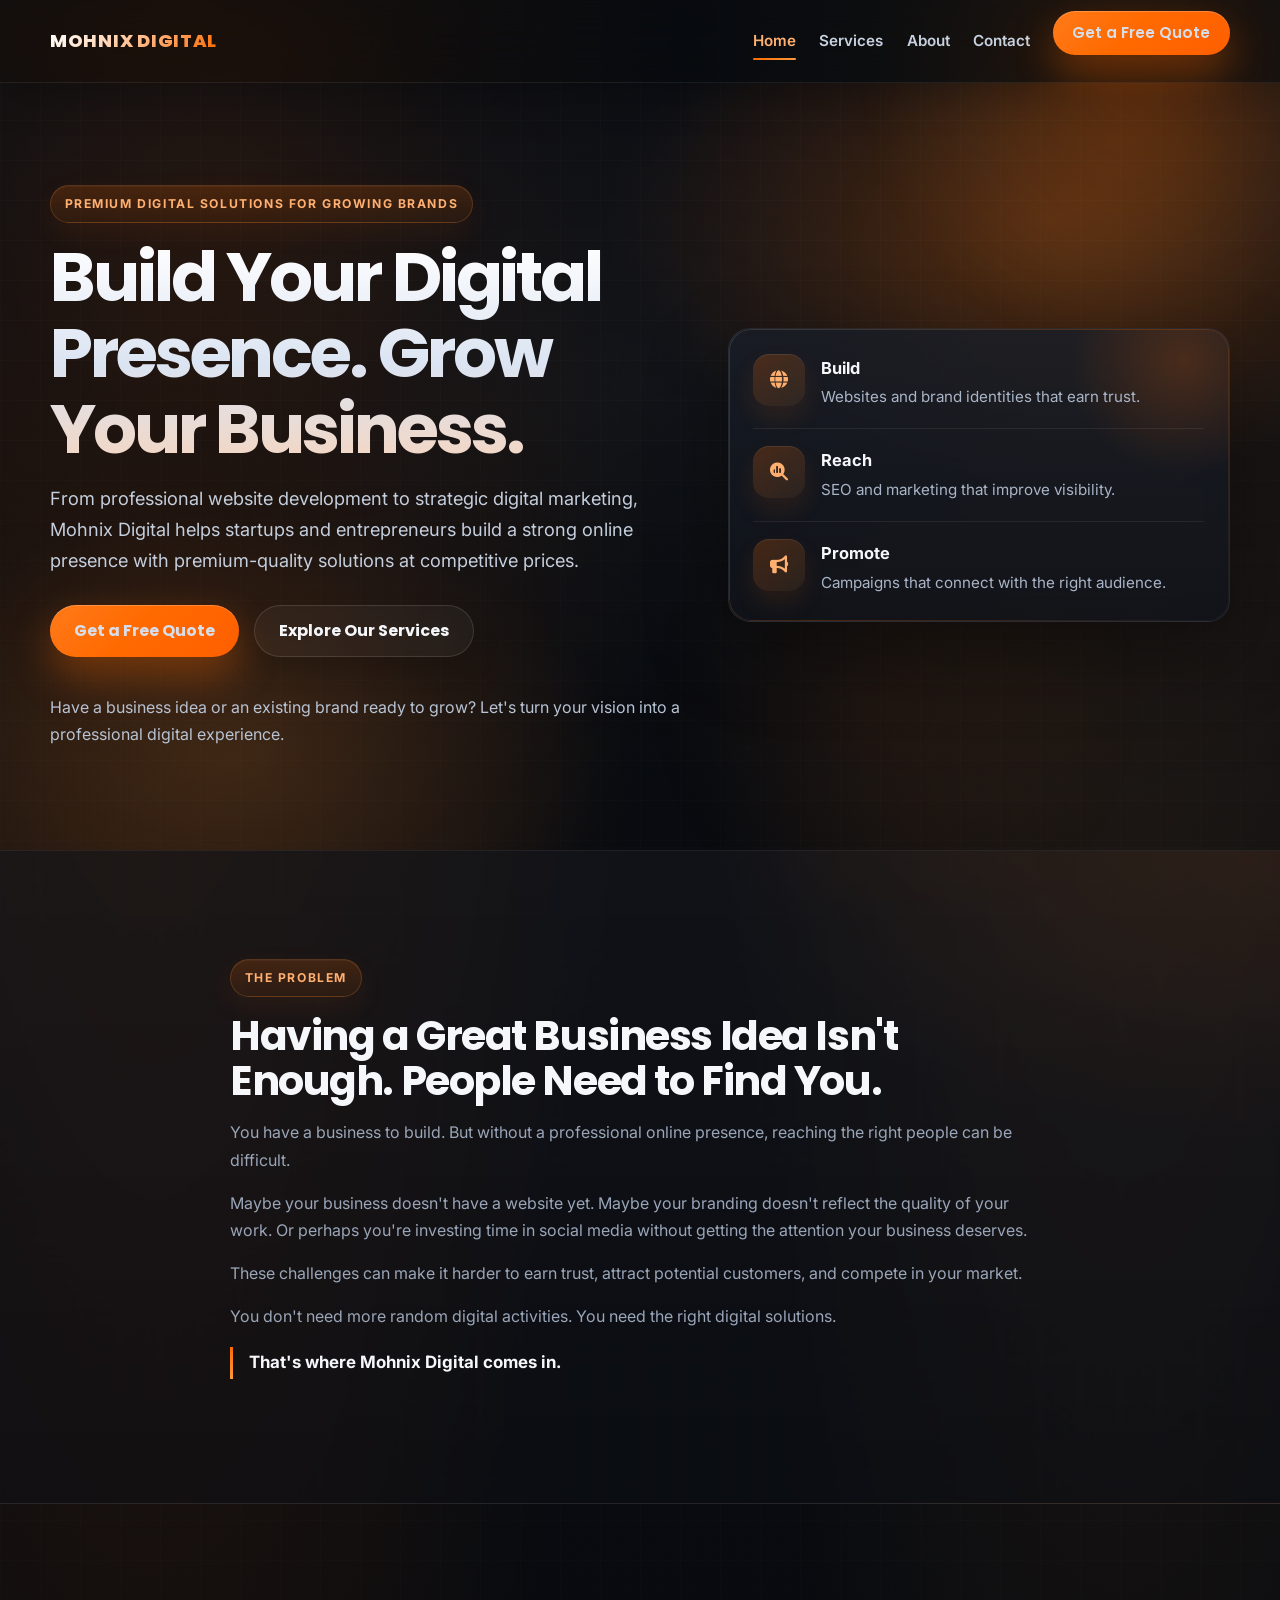
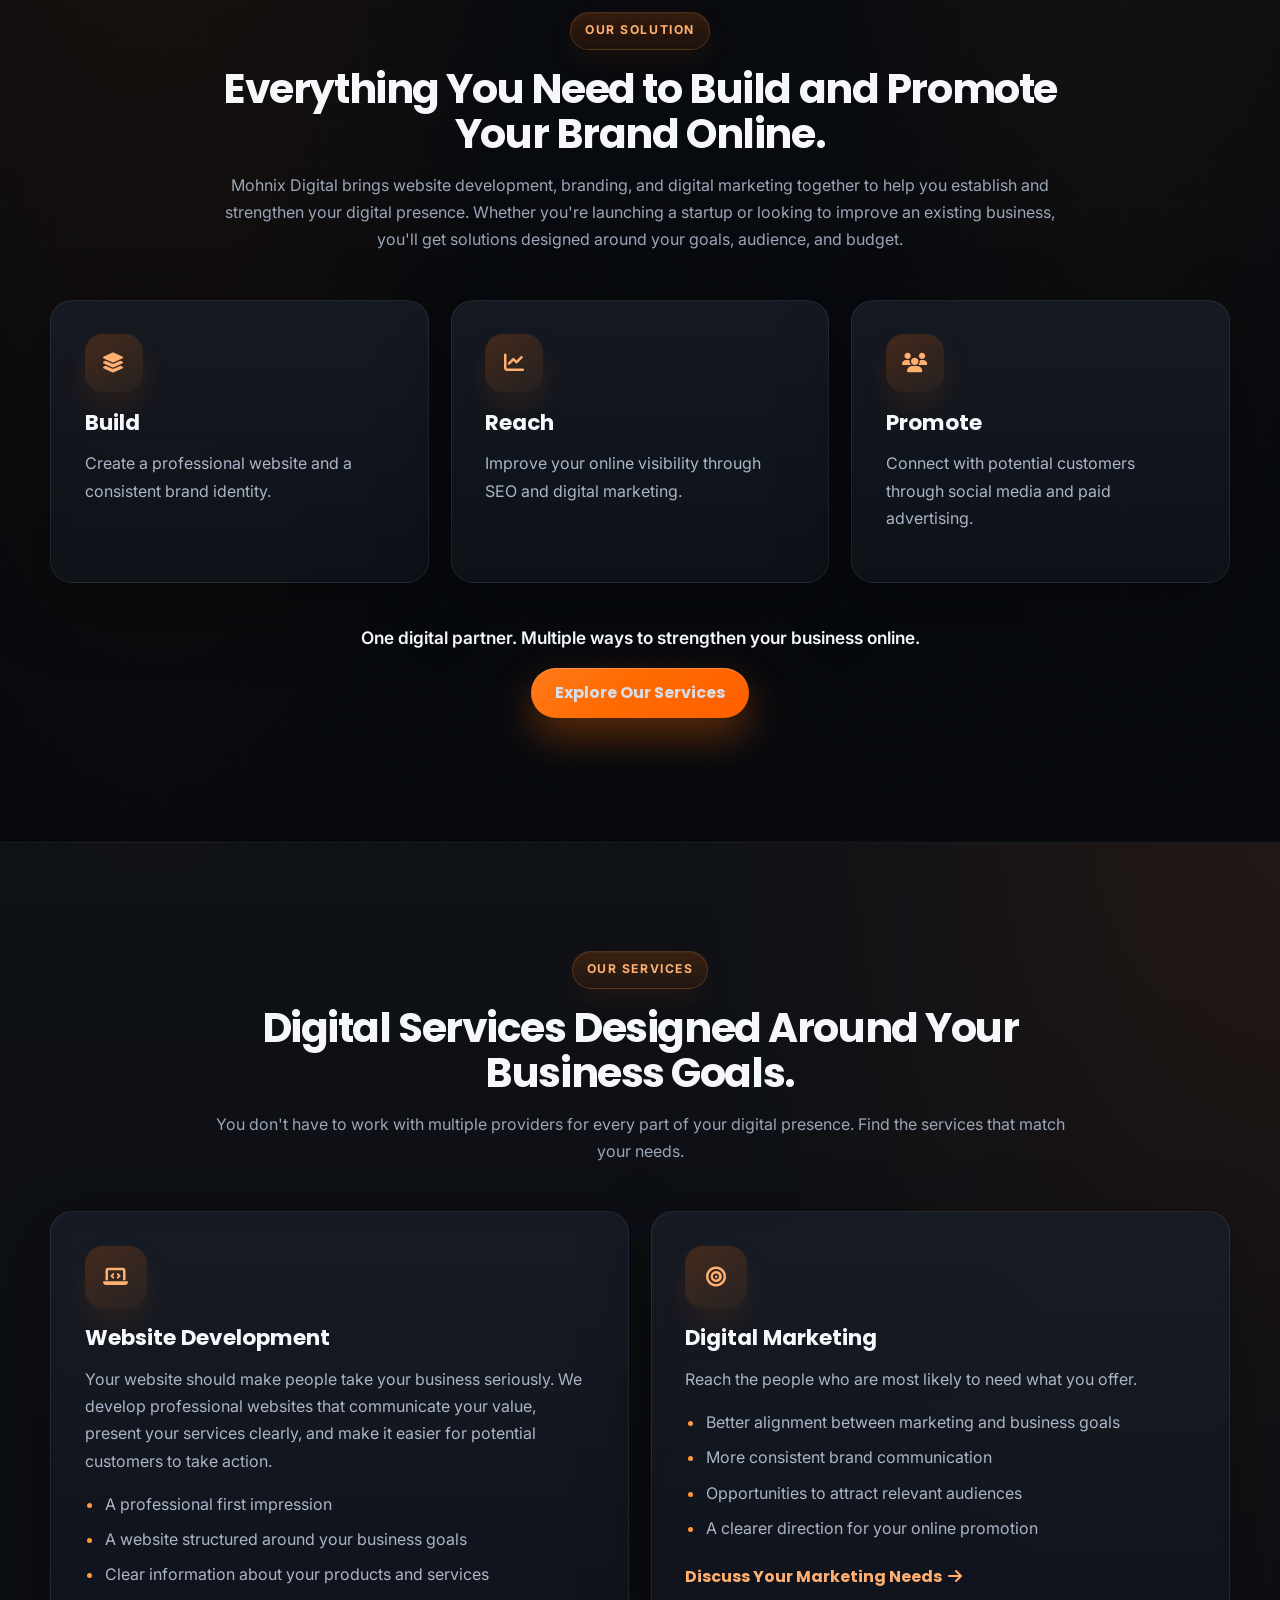
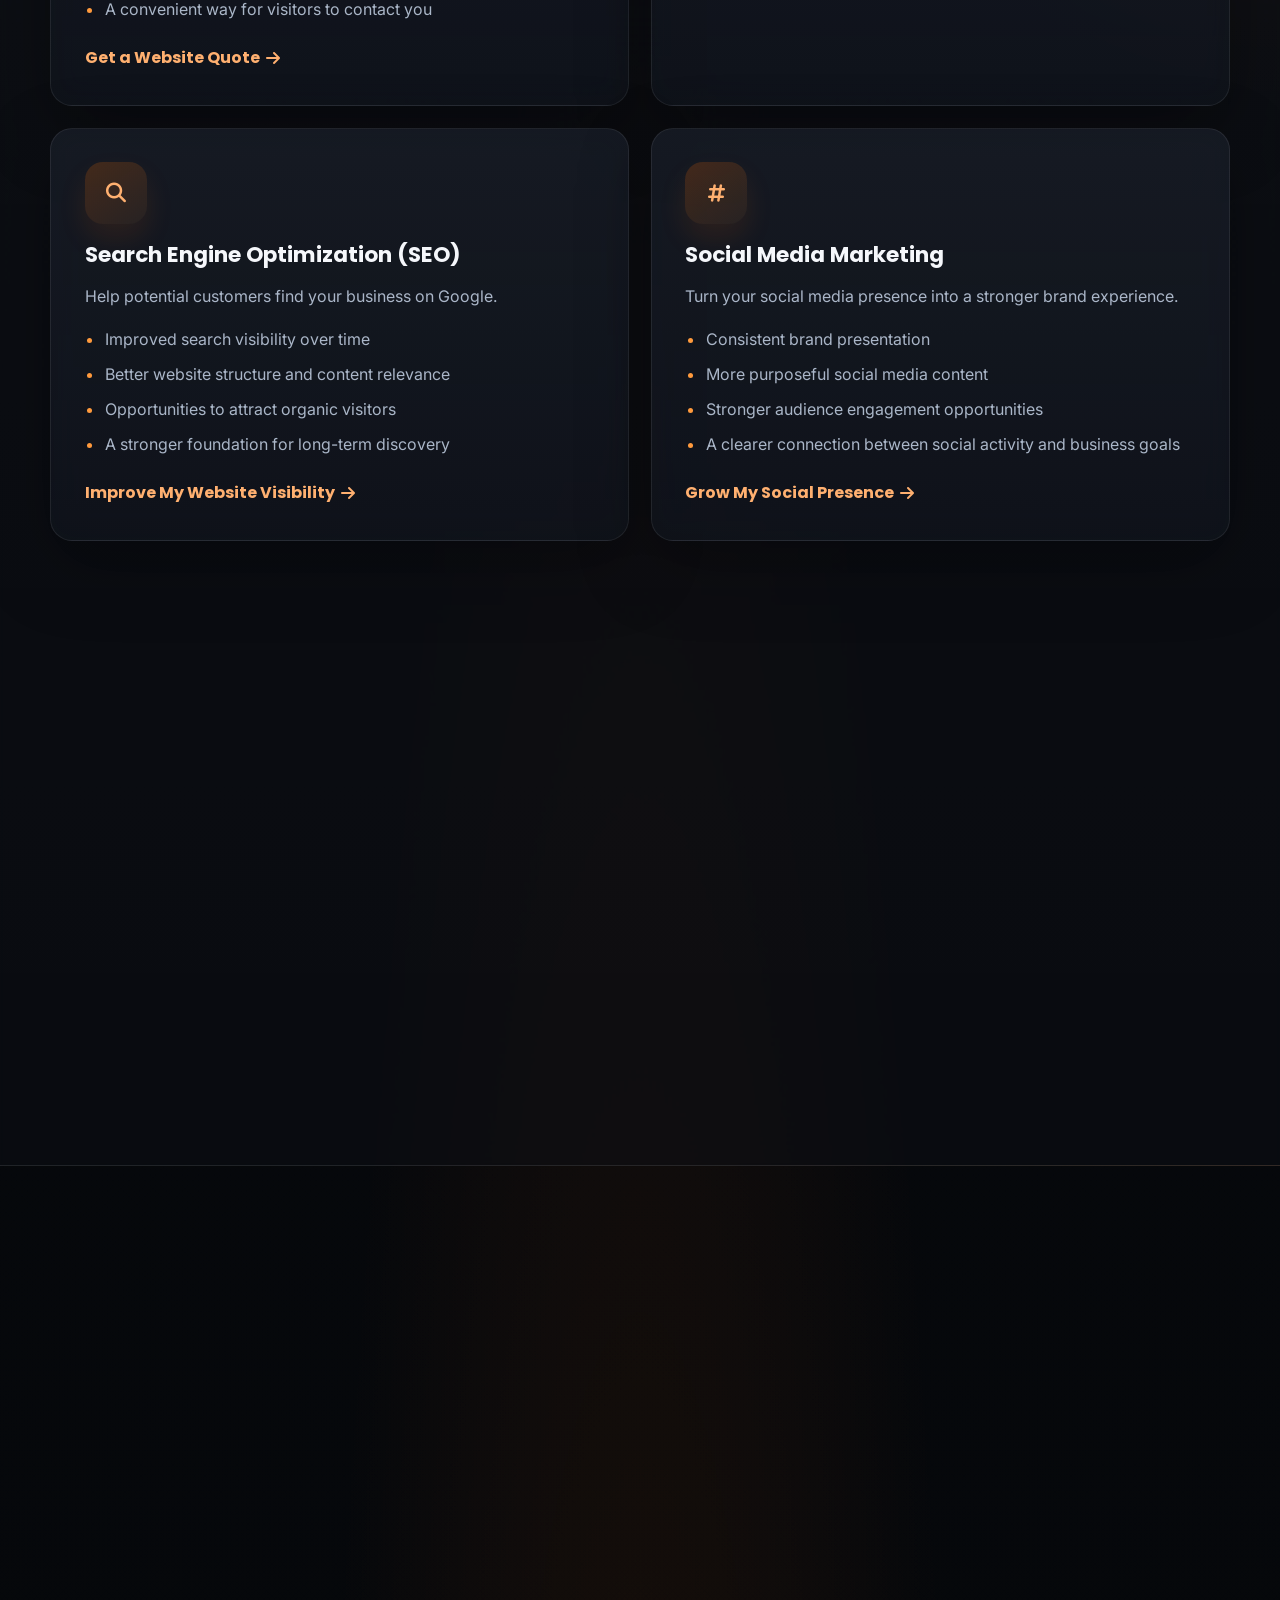
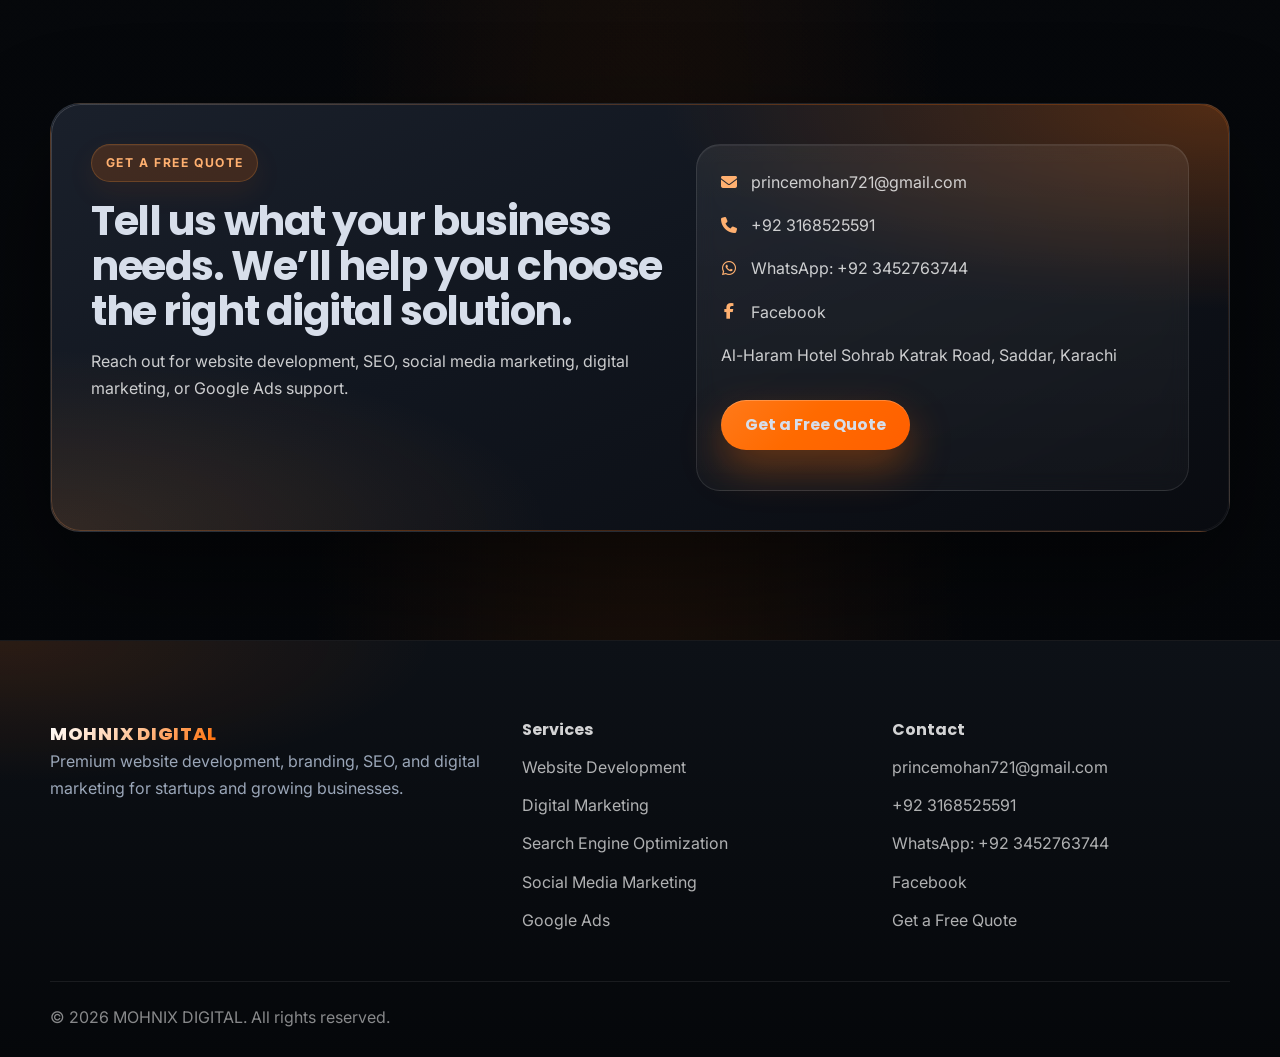
==== commit 8e7e0c0d: "theme colors" ====
--- a/index.html
+++ b/index.html
@@ -3,8 +3,10 @@
 <head>
   <meta charset="UTF-8">
   <meta name="viewport" content="width=device-width, initial-scale=1.0">
+  <meta name="theme-color" content="#07090d">
   <meta name="description" content="Mohnix Digital helps startups and entrepreneurs build a strong online presence with website development, branding, SEO, and digital marketing.">
   <title>MOHNIX DIGITAL | Build Your Digital Presence</title>
+  <link rel="icon" href="favicon.svg" type="image/svg+xml">
   <link rel="preconnect" href="https://fonts.googleapis.com">
   <link rel="preconnect" href="https://fonts.gstatic.com" crossorigin>
   <link href="https://fonts.googleapis.com/css2?family=Inter:wght@400;500;600;700&family=Poppins:wght@500;600;700;800&display=swap" rel="stylesheet">
--- a/style.css
+++ b/style.css
@@ -1,36 +1,74 @@
 :root {
   --primary: #ff6a00;
-  --primary-dark: #e35f00;
-  --black: #111111;
-  --white: #ffffff;
-  --light: #f8f9fa;
-  --muted: #5d6470;
-  --border: rgba(17, 17, 17, 0.08);
-  --shadow: 0 18px 50px rgba(17, 17, 17, 0.08);
-  --radius: 18px;
+  --primary-dark: #ff5500;
+  --primary-glow: rgba(255, 106, 0, 0.35);
+  --accent: #ff9a3d;
+  --bg: #07090d;
+  --bg-elevated: #0f1218;
+  --surface: rgba(18, 22, 30, 0.72);
+  --surface-solid: #141821;
+  --ink: #f5f7fb;
+  --text: #d7deea;
+  --muted: #9aa6b8;
+  --border: rgba(255, 255, 255, 0.08);
+  --border-strong: rgba(255, 255, 255, 0.12);
+  --shadow: 0 24px 70px rgba(0, 0, 0, 0.35);
+  --shadow-lg: 0 38px 100px rgba(0, 0, 0, 0.45);
+  --radius: 22px;
   --container: 1180px;
 }
 
 * { box-sizing: border-box; }
-html { scroll-behavior: smooth; }
+html { scroll-behavior: smooth; color-scheme: dark; }
 body {
   margin: 0;
   font-family: "Inter", sans-serif;
-  color: var(--black);
-  background: var(--white);
+  color: var(--text);
   line-height: 1.7;
-}
+  background:
+    radial-gradient(ellipse at 12% -10%, rgba(255, 106, 0, 0.18), transparent 34%),
+    radial-gradient(ellipse at 88% 0%, rgba(255, 154, 61, 0.12), transparent 28%),
+    radial-gradient(ellipse at 50% 110%, rgba(255, 106, 0, 0.1), transparent 38%),
+    linear-gradient(180deg, #0a0d12 0%, #07090d 45%, #05070a 100%);
+  min-height: 100vh;
+  position: relative;
+}
+body::before {
+  content: "";
+  position: fixed;
+  inset: 0;
+  z-index: -2;
+  background:
+    radial-gradient(circle at 18% 22%, rgba(255,106,0,0.1), transparent 20%),
+    radial-gradient(circle at 82% 28%, rgba(255,154,61,0.08), transparent 18%),
+    radial-gradient(circle at 70% 78%, rgba(255,106,0,0.06), transparent 22%);
+  pointer-events: none;
+}
+body::after {
+  content: "";
+  position: fixed;
+  inset: 0;
+  z-index: -1;
+  opacity: 0.32;
+  background-image:
+    linear-gradient(rgba(255,255,255,0.03) 1px, transparent 1px),
+    linear-gradient(90deg, rgba(255,255,255,0.03) 1px, transparent 1px);
+  background-size: 44px 44px;
+  mask-image: radial-gradient(circle at center, black 30%, transparent 92%);
+  pointer-events: none;
+}
+
 img { max-width: 100%; display: block; }
 a { color: inherit; text-decoration: none; }
 ul { margin: 0; padding-left: 1.2rem; }
 h1, h2, h3, h4, .logo, .btn {
   font-family: "Poppins", sans-serif;
-  line-height: 1.15;
+  line-height: 1.1;
   margin: 0 0 1rem;
 }
-h1 { font-size: clamp(2.4rem, 5vw, 4.4rem); letter-spacing: -0.03em; }
-h2 { font-size: clamp(1.8rem, 3vw, 3rem); letter-spacing: -0.02em; }
-h3 { font-size: 1.35rem; }
+h1 { font-size: clamp(2.55rem, 5.4vw, 4.9rem); letter-spacing: -0.045em; color: var(--ink); }
+h2 { font-size: clamp(1.9rem, 3.2vw, 3.2rem); letter-spacing: -0.035em; color: var(--ink); }
+h3 { font-size: 1.35rem; color: var(--ink); }
 p { margin: 0 0 1rem; color: var(--muted); }
 
 .container {
@@ -38,73 +76,123 @@
   margin: 0 auto;
 }
 .narrow { max-width: 820px; }
-.section { padding: 6rem 0; }
-.section-light { background: var(--light); }
+.section { padding: 6.75rem 0; position: relative; }
+.section-light {
+  background:
+    linear-gradient(180deg, rgba(255,255,255,0.02), rgba(255,255,255,0)),
+    radial-gradient(ellipse at 100% 0%, rgba(255,106,0,0.08), transparent 32%),
+    rgba(15, 18, 24, 0.42);
+  border-top: 1px solid var(--border);
+  border-bottom: 1px solid var(--border);
+  backdrop-filter: blur(2px);
+}
 .section-dark {
-  background: var(--black);
+  background:
+    radial-gradient(ellipse at top right, rgba(255,106,0,0.2), transparent 30%),
+    radial-gradient(ellipse at bottom left, rgba(255,154,61,0.1), transparent 28%),
+    linear-gradient(165deg, #141923 0%, #0d1016 52%, #07090d 100%);
   color: var(--white);
+  border-top: 1px solid var(--border);
+  border-bottom: 1px solid var(--border);
 }
 .section-dark p, .section-dark .eyebrow { color: rgba(255,255,255,0.78); }
 .eyebrow {
-  display: inline-block;
+  display: inline-flex;
+  align-items: center;
+  gap: 0.45rem;
   margin-bottom: 1rem;
-  font-size: 0.82rem;
+  padding: 0.48rem 0.85rem;
+  border-radius: 999px;
+  font-size: 0.76rem;
   font-weight: 700;
-  letter-spacing: 0.12em;
+  letter-spacing: 0.13em;
   text-transform: uppercase;
-  color: var(--primary);
-}
-.lead { font-size: 1.1rem; color: #353b45; }
-.highlight-text { color: var(--black); font-weight: 600; }
+  color: #ffb070;
+  background: linear-gradient(180deg, rgba(255,106,0,0.18), rgba(255,106,0,0.08));
+  border: 1px solid rgba(255,154,61,0.2);
+  box-shadow: 0 10px 28px rgba(255,106,0,0.08), inset 0 1px 0 rgba(255,255,255,0.04);
+}
+.lead { font-size: 1.14rem; color: #c4cedd; max-width: 760px; }
+.highlight-text {
+  color: var(--ink);
+  font-weight: 700;
+  font-size: 1.06rem;
+  padding: 0.1rem 0 0.1rem 1rem;
+  border-left: 3px solid;
+  border-image: linear-gradient(180deg, var(--primary), var(--accent)) 1;
+}
 
 .site-header {
   position: sticky;
   top: 0;
   z-index: 50;
-  background: rgba(255,255,255,0.82);
-  backdrop-filter: blur(14px);
-  border-bottom: 1px solid rgba(17,17,17,0.06);
+  background: rgba(8, 10, 14, 0.62);
+  backdrop-filter: blur(20px) saturate(140%);
+  border-bottom: 1px solid rgba(255,255,255,0.07);
+  box-shadow: 0 12px 40px rgba(0,0,0,0.22);
 }
 .nav-wrap {
   display: flex;
   align-items: center;
   justify-content: space-between;
-  min-height: 78px;
+  min-height: 82px;
   gap: 1rem;
 }
 .logo {
-  font-size: 1.15rem;
+  font-size: 1.14rem;
   font-weight: 800;
-  letter-spacing: 0.03em;
+  letter-spacing: 0.04em;
   margin: 0;
+  background: linear-gradient(135deg, #ffffff 0%, #ffd2b0 40%, var(--primary) 100%);
+  -webkit-background-clip: text;
+  background-clip: text;
+  color: transparent;
 }
 .site-nav {
   display: flex;
   align-items: center;
-  gap: 1.4rem;
+  gap: 1.45rem;
 }
 .site-nav a {
-  font-size: 0.96rem;
-  font-weight: 500;
-  color: #2b313b;
-}
-.site-nav a.active, .site-nav a:hover { color: var(--primary); }
+  font-size: 0.95rem;
+  font-weight: 600;
+  color: #c8d1df;
+  position: relative;
+  transition: color 0.2s ease;
+}
+.site-nav a:not(.btn)::after {
+  content: "";
+  position: absolute;
+  left: 0;
+  bottom: -0.38rem;
+  width: 100%;
+  height: 2px;
+  border-radius: 2px;
+  background: linear-gradient(90deg, var(--primary), var(--accent));
+  transform: scaleX(0);
+  transform-origin: left;
+  transition: transform 0.24s ease;
+}
+.site-nav a.active, .site-nav a:hover { color: #ffb070; }
+.site-nav a.active::after, .site-nav a:not(.btn):hover::after { transform: scaleX(1); }
 .menu-toggle {
   display: none;
   width: 46px;
   height: 46px;
-  border: 1px solid var(--border);
-  border-radius: 12px;
-  background: var(--white);
+  border: 1px solid var(--border-strong);
+  border-radius: 14px;
+  background: rgba(255,255,255,0.04);
   cursor: pointer;
   padding: 10px;
+  box-shadow: 0 10px 24px rgba(0,0,0,0.18);
 }
 .menu-toggle span {
   display: block;
   height: 2px;
-  background: var(--black);
+  background: var(--ink);
   margin: 6px 0;
   transition: 0.25s ease;
+  border-radius: 2px;
 }
 
 .btn {
@@ -112,129 +200,251 @@
   align-items: center;
   justify-content: center;
   gap: 0.5rem;
-  padding: 0.95rem 1.35rem;
+  padding: 1rem 1.5rem;
   border-radius: 999px;
-  font-weight: 600;
-  transition: transform 0.2s ease, box-shadow 0.2s ease, background 0.2s ease, color 0.2s ease;
-}
-.btn:hover { transform: translateY(-2px); }
+  font-weight: 700;
+  transition: transform 0.22s ease, box-shadow 0.22s ease, background 0.22s ease, color 0.22s ease, border-color 0.22s ease;
+  position: relative;
+}
+.btn:hover { transform: translateY(-3px); }
 .btn-primary {
-  background: var(--primary);
+  background: linear-gradient(135deg, #ff7a1a 0%, var(--primary) 45%, #ff5f00 100%);
   color: var(--white);
-  box-shadow: 0 12px 30px rgba(255, 106, 0, 0.24);
-}
-.btn-primary:hover { background: var(--primary-dark); }
+  box-shadow: 0 18px 40px var(--primary-glow), inset 0 1px 0 rgba(255,255,255,0.22);
+}
+.btn-primary:hover {
+  box-shadow: 0 24px 50px rgba(255,106,0,0.42), inset 0 1px 0 rgba(255,255,255,0.22);
+  filter: saturate(1.05);
+}
 .btn-secondary {
-  background: var(--white);
-  color: var(--black);
-  border: 1px solid var(--border);
-}
-.btn-secondary:hover { border-color: rgba(255,106,0,0.35); color: var(--primary); }
-.nav-cta { color: var(--white) !important; padding: 0.8rem 1.15rem; }
+  background: rgba(255,255,255,0.04);
+  color: var(--ink);
+  border: 1px solid var(--border-strong);
+  box-shadow: 0 12px 28px rgba(0,0,0,0.16);
+  backdrop-filter: blur(8px);
+}
+.btn-secondary:hover {
+  border-color: rgba(255,154,61,0.35);
+  color: #ffb070;
+  background: rgba(255,255,255,0.07);
+  box-shadow: 0 18px 36px rgba(0,0,0,0.22);
+}
+.nav-cta { color: var(--white) !important; padding: 0.84rem 1.22rem; }
+.nav-cta::after { display: none !important; }
 
 .hero {
-  padding: 5.5rem 0 4.5rem;
-  background: radial-gradient(circle at top right, rgba(255,106,0,0.12), transparent 32%), linear-gradient(180deg, #fff 0%, #fffaf6 100%);
+  padding: 6.4rem 0 5.4rem;
+  overflow: hidden;
+  background:
+    radial-gradient(ellipse at 82% 18%, rgba(255,106,0,0.24), transparent 30%),
+    radial-gradient(ellipse at 18% 88%, rgba(255,154,61,0.14), transparent 26%),
+    radial-gradient(ellipse at 50% 40%, rgba(255,255,255,0.03), transparent 50%),
+    linear-gradient(180deg, rgba(12,15,21,0.65) 0%, rgba(7,9,13,0.2) 55%, rgba(7,9,13,0) 100%);
+}
+.hero::before {
+  content: "";
+  position: absolute;
+  width: 560px;
+  height: 560px;
+  top: -200px;
+  right: -140px;
+  border-radius: 50%;
+  background: radial-gradient(circle, rgba(255,106,0,0.22), rgba(255,154,61,0.05) 45%, transparent 70%);
+  filter: blur(14px);
+  pointer-events: none;
+}
+.hero::after {
+  content: "";
+  position: absolute;
+  inset: 0;
+  background-image:
+    linear-gradient(rgba(255,255,255,0.028) 1px, transparent 1px),
+    linear-gradient(90deg, rgba(255,255,255,0.028) 1px, transparent 1px);
+  background-size: 40px 40px;
+  mask-image: linear-gradient(180deg, rgba(0,0,0,0.55), transparent 90%);
+  pointer-events: none;
 }
 .hero-grid {
   display: grid;
-  grid-template-columns: 1.15fr 0.85fr;
-  gap: 2rem;
+  grid-template-columns: 1.12fr 0.88fr;
+  gap: 2.4rem;
   align-items: center;
+  position: relative;
+  z-index: 1;
+}
+.hero-copy h1 {
+  background: linear-gradient(180deg, #ffffff 0%, #dbe4f2 55%, #ffcfab 120%);
+  -webkit-background-clip: text;
+  background-clip: text;
+  color: transparent;
 }
 .hero-actions {
   display: flex;
   flex-wrap: wrap;
-  gap: 0.9rem;
-  margin: 1.6rem 0 1.2rem;
-}
-.supporting { max-width: 680px; }
-.panel-card, .feature-card, .service-card, .contact-card, .about-highlight {
-  background: var(--white);
+  gap: 0.95rem;
+  margin: 1.8rem 0 1.3rem;
+}
+.supporting { max-width: 700px; font-size: 1rem; color: #b8c3d4; }
+
+.panel-card, .feature-card, .service-card, .about-highlight {
+  background: linear-gradient(180deg, rgba(24, 29, 39, 0.82), rgba(16, 20, 28, 0.72));
   border: 1px solid var(--border);
   border-radius: var(--radius);
   box-shadow: var(--shadow);
-}
-.panel-card { padding: 1.4rem; }
+  backdrop-filter: blur(14px);
+}
+.panel-card {
+  padding: 1.55rem;
+  position: relative;
+  overflow: hidden;
+  box-shadow: 0 30px 80px rgba(0,0,0,0.38);
+}
+.panel-card::before {
+  content: "";
+  position: absolute;
+  top: -30%;
+  right: -15%;
+  width: 240px;
+  height: 240px;
+  background: radial-gradient(circle, rgba(255,106,0,0.2), transparent 68%);
+  pointer-events: none;
+}
+.panel-card::after {
+  content: "";
+  position: absolute;
+  inset: 0;
+  border-radius: inherit;
+  padding: 1px;
+  background: linear-gradient(135deg, rgba(255,255,255,0.12), rgba(255,106,0,0.22), rgba(255,255,255,0.03));
+  -webkit-mask: linear-gradient(#000 0 0) content-box, linear-gradient(#000 0 0);
+  -webkit-mask-composite: xor;
+  mask-composite: exclude;
+  pointer-events: none;
+}
 .panel-stat {
   display: flex;
   gap: 1rem;
-  padding: 1rem 0;
-  border-bottom: 1px solid var(--border);
+  padding: 1.08rem 0;
+  border-bottom: 1px solid rgba(255,255,255,0.07);
+  position: relative;
 }
 .panel-stat:last-child { border-bottom: 0; padding-bottom: 0; }
 .panel-stat:first-child { padding-top: 0; }
 .panel-stat i {
-  width: 48px;
-  height: 48px;
-  border-radius: 14px;
+  width: 52px;
+  height: 52px;
+  border-radius: 16px;
   display: grid;
   place-items: center;
-  background: rgba(255,106,0,0.1);
-  color: var(--primary);
-  font-size: 1.1rem;
+  background: linear-gradient(145deg, rgba(255,106,0,0.22), rgba(255,154,61,0.1));
+  color: #ffb070;
+  font-size: 1.12rem;
   flex: 0 0 auto;
-}
-.panel-stat strong { display: block; color: var(--black); margin-bottom: 0.15rem; }
-.panel-stat span { color: var(--muted); font-size: 0.95rem; }
+  box-shadow: inset 0 1px 0 rgba(255,255,255,0.08), 0 12px 24px rgba(255,106,0,0.1);
+}
+.panel-stat strong { display: block; color: var(--ink); margin-bottom: 0.12rem; font-size: 1.03rem; }
+.panel-stat span { color: #a9b5c7; font-size: 0.95rem; }
 
 .section-heading {
   text-align: center;
   max-width: 860px;
-  margin: 0 auto 2.5rem;
+  margin: 0 auto 2.9rem;
 }
 .solution-grid {
   display: grid;
   grid-template-columns: repeat(3, 1fr);
-  gap: 1.25rem;
-}
-.feature-card { padding: 2rem; }
+  gap: 1.35rem;
+}
+.feature-card {
+  padding: 2.1rem;
+  transition: transform 0.26s ease, box-shadow 0.26s ease, border-color 0.26s ease;
+}
+.feature-card:hover {
+  transform: translateY(-7px);
+  box-shadow: var(--shadow-lg), 0 0 0 1px rgba(255,106,0,0.08);
+  border-color: rgba(255,154,61,0.24);
+}
 .feature-card i, .service-icon i {
   font-size: 1.25rem;
-  color: var(--primary);
+  color: #ffb070;
 }
 .feature-card i {
-  width: 54px;
-  height: 54px;
+  width: 58px;
+  height: 58px;
   display: grid;
   place-items: center;
-  border-radius: 16px;
-  background: rgba(255,106,0,0.1);
-  margin-bottom: 1rem;
-}
+  border-radius: 18px;
+  background: linear-gradient(145deg, rgba(255,106,0,0.2), rgba(255,154,61,0.08));
+  margin-bottom: 1.15rem;
+  box-shadow: 0 14px 28px rgba(255,106,0,0.1);
+}
+.feature-card p, .service-card p { color: #aab6c8; }
 .solution-footer {
   text-align: center;
-  margin-top: 2rem;
-}
-.solution-footer p { font-size: 1.05rem; color: var(--black); font-weight: 500; }
+  margin-top: 2.5rem;
+}
+.solution-footer p { font-size: 1.08rem; color: var(--ink); font-weight: 600; }
 
 .services-grid {
   display: grid;
   grid-template-columns: repeat(2, 1fr);
-  gap: 1.25rem;
+  gap: 1.35rem;
 }
 .service-card {
-  padding: 2rem;
-  transition: transform 0.2s ease, box-shadow 0.2s ease;
-}
-.service-card:hover { transform: translateY(-4px); box-shadow: 0 24px 60px rgba(17,17,17,0.1); }
+  padding: 2.1rem;
+  transition: transform 0.26s ease, box-shadow 0.26s ease, border-color 0.26s ease;
+  position: relative;
+  overflow: hidden;
+}
+.service-card::before {
+  content: "";
+  position: absolute;
+  inset: 0;
+  background: radial-gradient(circle at top right, rgba(255,106,0,0.12), transparent 42%);
+  opacity: 0;
+  transition: opacity 0.26s ease;
+  pointer-events: none;
+}
+.service-card::after {
+  content: "";
+  position: absolute;
+  top: 0;
+  left: 0;
+  right: 0;
+  height: 3px;
+  background: linear-gradient(90deg, transparent, var(--primary), var(--accent), transparent);
+  opacity: 0;
+  transition: opacity 0.26s ease;
+}
+.service-card:hover {
+  transform: translateY(-7px);
+  box-shadow: var(--shadow-lg), 0 0 0 1px rgba(255,106,0,0.08);
+  border-color: rgba(255,154,61,0.22);
+}
+.service-card:hover::before, .service-card:hover::after { opacity: 1; }
 .service-icon {
-  width: 58px;
-  height: 58px;
+  width: 62px;
+  height: 62px;
   display: grid;
   place-items: center;
-  border-radius: 16px;
-  background: rgba(255,106,0,0.1);
-  margin-bottom: 1rem;
-}
-.service-card ul { margin: 1rem 0 1.2rem; color: var(--muted); }
-.service-card li { margin-bottom: 0.45rem; }
+  border-radius: 18px;
+  background: linear-gradient(145deg, rgba(255,106,0,0.2), rgba(255,154,61,0.08));
+  margin-bottom: 1.15rem;
+  box-shadow: 0 14px 28px rgba(255,106,0,0.1);
+}
+.service-card ul { margin: 1rem 0 1.3rem; color: #aab6c8; }
+.service-card li { margin-bottom: 0.5rem; padding-left: 0.1rem; }
+.service-card li::marker { color: var(--accent); }
 .text-link {
-  color: var(--primary);
-  font-weight: 600;
+  color: #ffb070;
+  font-weight: 700;
   font-family: "Poppins", sans-serif;
-}
-.text-link:hover { color: var(--primary-dark); }
+  display: inline-flex;
+  align-items: center;
+  gap: 0.38rem;
+  transition: gap 0.2s ease, color 0.2s ease;
+}
+.text-link:hover { color: #ffd0a6; gap: 0.55rem; }
 
 .about-grid, .contact-grid {
   display: grid;
@@ -242,48 +452,103 @@
   gap: 1.5rem;
   align-items: start;
 }
-.about-highlight, .contact-card { padding: 2rem; }
-.contact-card p, .quote-contact p {
+.about-highlight { padding: 2rem; }
+.quote-contact p {
   display: flex;
-  gap: 0.8rem;
+  gap: 0.85rem;
   align-items: flex-start;
-  color: rgba(255,255,255,0.86);
-}
-.contact-card i, .quote-contact i { color: var(--primary); margin-top: 0.3rem; }
-.contact-card a, .quote-contact a { color: inherit; }
-.contact-card .btn, .quote-contact .btn { margin-top: 0.8rem; }
+  color: rgba(255,255,255,0.9);
+}
+.quote-contact i {
+  color: #ffb070;
+  margin-top: 0.28rem;
+  width: 1rem;
+  text-align: center;
+}
+.quote-contact a { color: inherit; transition: color 0.2s ease; }
+.quote-contact a:hover { color: #fff; }
+.quote-contact .btn { margin-top: 0.95rem; }
 
 .quote-card {
   display: grid;
-  grid-template-columns: 1.1fr 0.9fr;
-  gap: 1.5rem;
+  grid-template-columns: 1.08fr 0.92fr;
+  gap: 1.7rem;
   align-items: start;
-  background: var(--black);
+  background:
+    radial-gradient(ellipse at top right, rgba(255,106,0,0.28), transparent 34%),
+    radial-gradient(ellipse at bottom left, rgba(255,154,61,0.14), transparent 30%),
+    linear-gradient(155deg, #1a202b 0%, #11161f 45%, #090b10 100%);
   color: var(--white);
-  border-radius: calc(var(--radius) + 4px);
-  padding: 2.2rem;
-  box-shadow: var(--shadow);
+  border-radius: 30px;
+  padding: 2.5rem;
+  box-shadow: 0 40px 110px rgba(0,0,0,0.48);
+  border: 1px solid rgba(255,255,255,0.08);
+  position: relative;
+  overflow: hidden;
+}
+.quote-card::before {
+  content: "";
+  position: absolute;
+  inset: 0;
+  border-radius: inherit;
+  padding: 1px;
+  background: linear-gradient(135deg, rgba(255,255,255,0.16), rgba(255,106,0,0.28), rgba(255,255,255,0.04));
+  -webkit-mask: linear-gradient(#000 0 0) content-box, linear-gradient(#000 0 0);
+  -webkit-mask-composite: xor;
+  mask-composite: exclude;
+  pointer-events: none;
 }
 .quote-card p, .quote-card .eyebrow { color: rgba(255,255,255,0.78); }
-.quote-card h2 { color: var(--white); margin-bottom: 0.8rem; }
-.quote-copy { max-width: 680px; }
+.quote-card .eyebrow {
+  background: rgba(255,106,0,0.18);
+  border-color: rgba(255,154,61,0.22);
+  color: #ffb070;
+}
+.quote-card h2 { color: var(--white); margin-bottom: 0.9rem; }
+.quote-copy { max-width: 680px; position: relative; }
 .quote-contact {
-  background: rgba(255,255,255,0.04);
-  border: 1px solid rgba(255,255,255,0.08);
-  border-radius: var(--radius);
-  padding: 1.4rem;
+  background: linear-gradient(180deg, rgba(255,255,255,0.07), rgba(255,255,255,0.03));
+  border: 1px solid rgba(255,255,255,0.1);
+  border-radius: 24px;
+  padding: 1.5rem;
+  backdrop-filter: blur(10px);
+  position: relative;
+  box-shadow: inset 0 1px 0 rgba(255,255,255,0.06);
 }
 
 .page-hero {
-  padding: 5rem 0 3.5rem;
-  background: radial-gradient(circle at top right, rgba(255,106,0,0.12), transparent 30%), var(--white);
+  padding: 5.8rem 0 4rem;
+  background:
+    radial-gradient(ellipse at top right, rgba(255,106,0,0.22), transparent 30%),
+    radial-gradient(ellipse at bottom left, rgba(255,154,61,0.12), transparent 26%),
+    linear-gradient(180deg, rgba(14,18,25,0.7) 0%, rgba(7,9,13,0.15) 100%);
   text-align: center;
-}
+  position: relative;
+  overflow: hidden;
+  border-bottom: 1px solid var(--border);
+}
+.page-hero::before {
+  content: "";
+  position: absolute;
+  inset: 0;
+  background-image:
+    linear-gradient(rgba(255,255,255,0.025) 1px, transparent 1px),
+    linear-gradient(90deg, rgba(255,255,255,0.025) 1px, transparent 1px);
+  background-size: 38px 38px;
+  mask-image: linear-gradient(180deg, rgba(0,0,0,0.45), transparent 90%);
+  pointer-events: none;
+}
+.page-hero .container { position: relative; }
+.page-hero h1 { color: var(--ink); }
 
 .site-footer {
-  background: #0b0b0b;
+  background:
+    radial-gradient(ellipse at top left, rgba(255,106,0,0.12), transparent 24%),
+    linear-gradient(180deg, #0d1117 0%, #05070a 100%);
   color: rgba(255,255,255,0.82);
-  padding: 4.5rem 0 1.5rem;
+  padding: 5rem 0 1.6rem;
+  position: relative;
+  border-top: 1px solid var(--border);
 }
 .footer-grid {
   display: grid;
@@ -291,27 +556,39 @@
   gap: 2rem;
 }
 .footer-logo, .site-footer h4 { color: var(--white); }
+.footer-logo {
+  background: linear-gradient(135deg, #fff 0%, #ffd2b0 42%, var(--primary) 100%);
+  -webkit-background-clip: text;
+  background-clip: text;
+  color: transparent;
+}
 .footer-links {
   list-style: none;
   padding: 0;
 }
-.footer-links li { margin-bottom: 0.65rem; }
-.footer-links a:hover { color: var(--primary); }
+.footer-links li { margin-bottom: 0.68rem; color: rgba(255,255,255,0.68); }
+.footer-links a { transition: color 0.2s ease; }
+.footer-links a:hover { color: #ffb070; }
 .footer-bottom {
-  margin-top: 2rem;
-  padding-top: 1.25rem;
+  margin-top: 2.3rem;
+  padding-top: 1.35rem;
   border-top: 1px solid rgba(255,255,255,0.08);
 }
-.footer-bottom p { margin: 0; color: rgba(255,255,255,0.62); }
+.footer-bottom p { margin: 0; color: rgba(255,255,255,0.52); }
 
 .reveal {
   opacity: 0;
-  transform: translateY(18px);
-  transition: opacity 0.6s ease, transform 0.6s ease;
+  transform: translateY(22px);
+  transition: opacity 0.7s ease, transform 0.7s ease;
 }
 .reveal.visible {
   opacity: 1;
   transform: translateY(0);
+}
+
+::selection {
+  background: rgba(255,106,0,0.35);
+  color: #fff;
 }
 
 @media (max-width: 980px) {
@@ -327,28 +604,31 @@
     display: none;
     flex-direction: column;
     align-items: stretch;
-    gap: 0.2rem;
+    gap: 0.12rem;
     padding: 1rem;
-    background: rgba(255,255,255,0.98);
-    border: 1px solid var(--border);
-    border-radius: 16px;
-    box-shadow: var(--shadow);
+    background: rgba(14, 18, 25, 0.96);
+    border: 1px solid var(--border-strong);
+    border-radius: 20px;
+    box-shadow: var(--shadow-lg);
+    backdrop-filter: blur(18px);
   }
   .site-nav.open { display: flex; }
-  .site-nav a { padding: 0.7rem 0.4rem; }
-  .nav-cta { width: 100%; margin-top: 0.4rem; }
+  .site-nav a { padding: 0.74rem 0.45rem; }
+  .site-nav a:not(.btn)::after { display: none; }
+  .nav-cta { width: 100%; margin-top: 0.45rem; }
 }
 
 @media (max-width: 640px) {
-  .section { padding: 4.5rem 0; }
-  .hero { padding-top: 4rem; }
-  .service-card, .feature-card, .about-highlight, .contact-card, .panel-card { padding: 1.4rem; }
+  .section { padding: 4.8rem 0; }
+  .hero { padding-top: 4.3rem; }
+  .service-card, .feature-card, .about-highlight, .panel-card, .quote-card { padding: 1.5rem; }
   .btn { width: 100%; }
   .hero-actions { flex-direction: column; }
+  .quote-card { border-radius: 24px; }
 }
 
 @media (prefers-reduced-motion: reduce) {
   html { scroll-behavior: auto; }
-  .reveal, .btn, .service-card, .menu-toggle span { transition: none; }
+  .reveal, .btn, .service-card, .feature-card, .menu-toggle span, .site-nav a::after, .text-link { transition: none; }
   .reveal { opacity: 1; transform: none; }
 }
